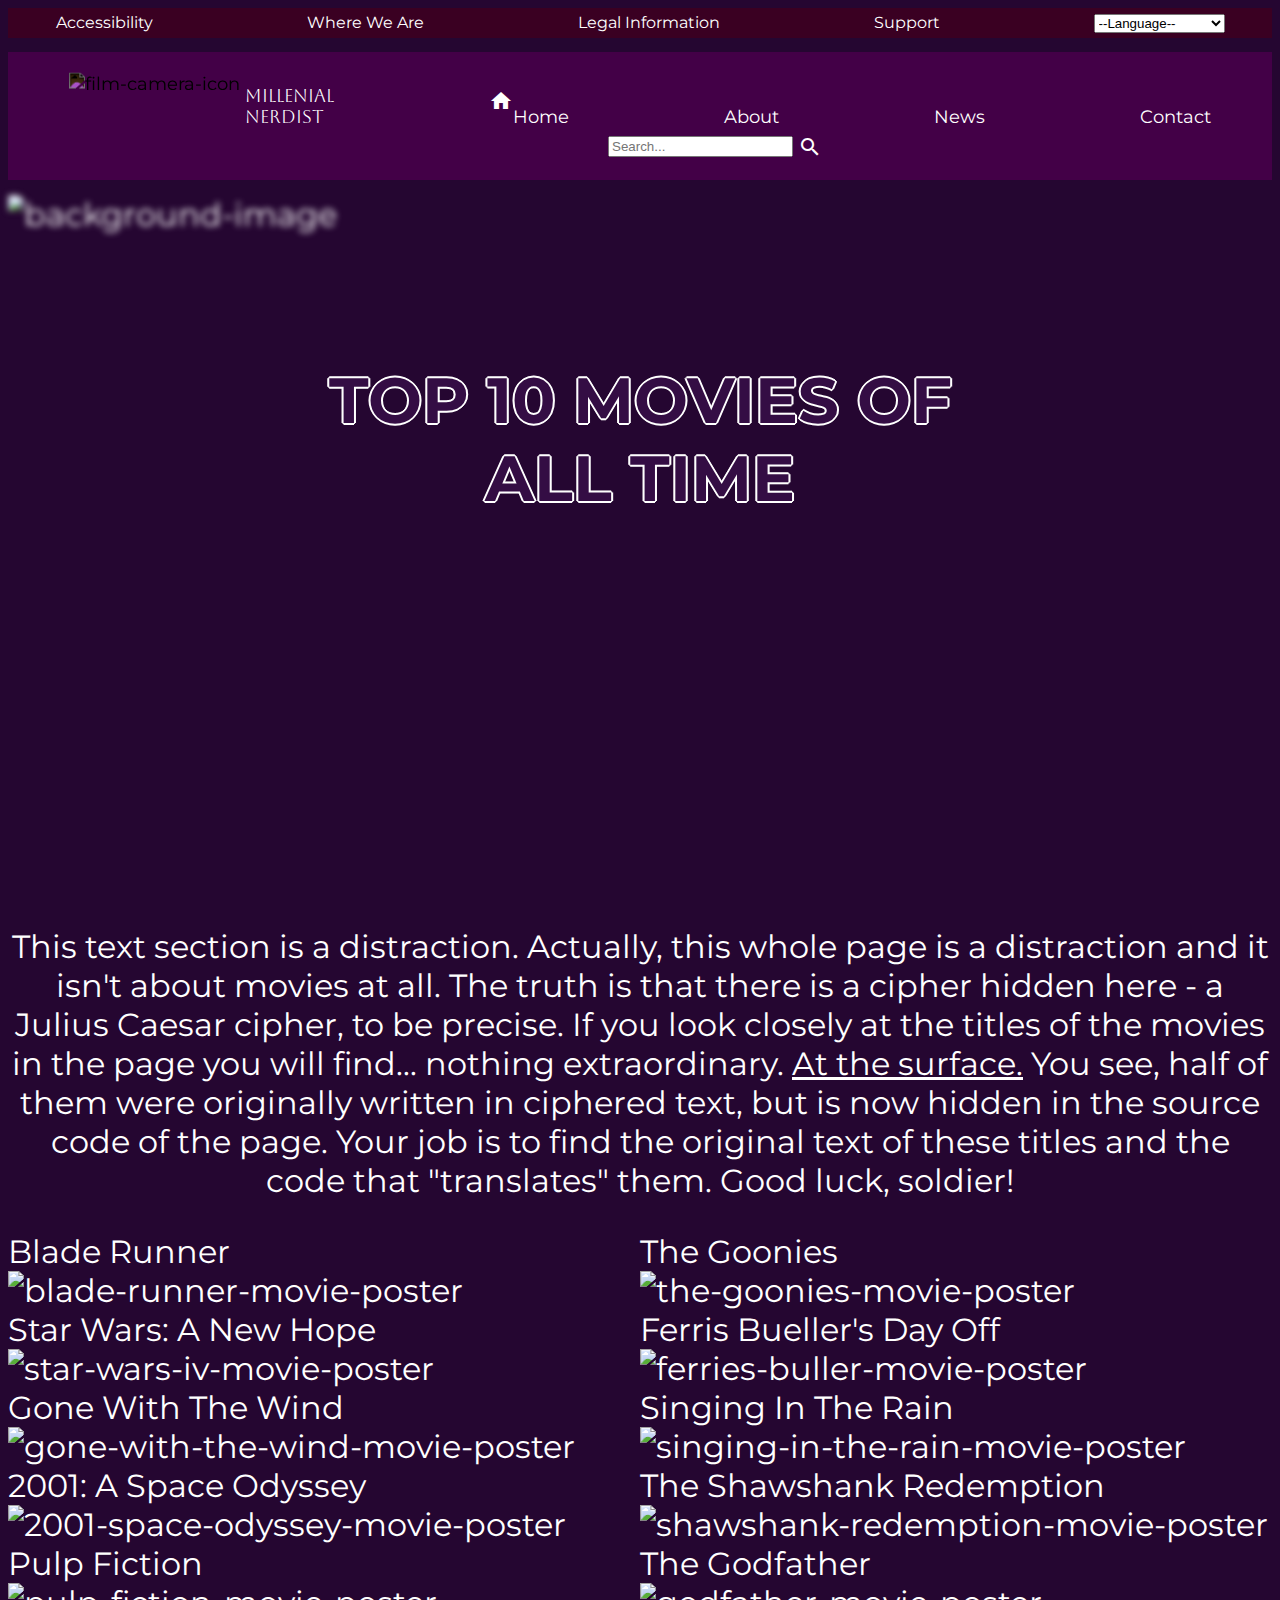
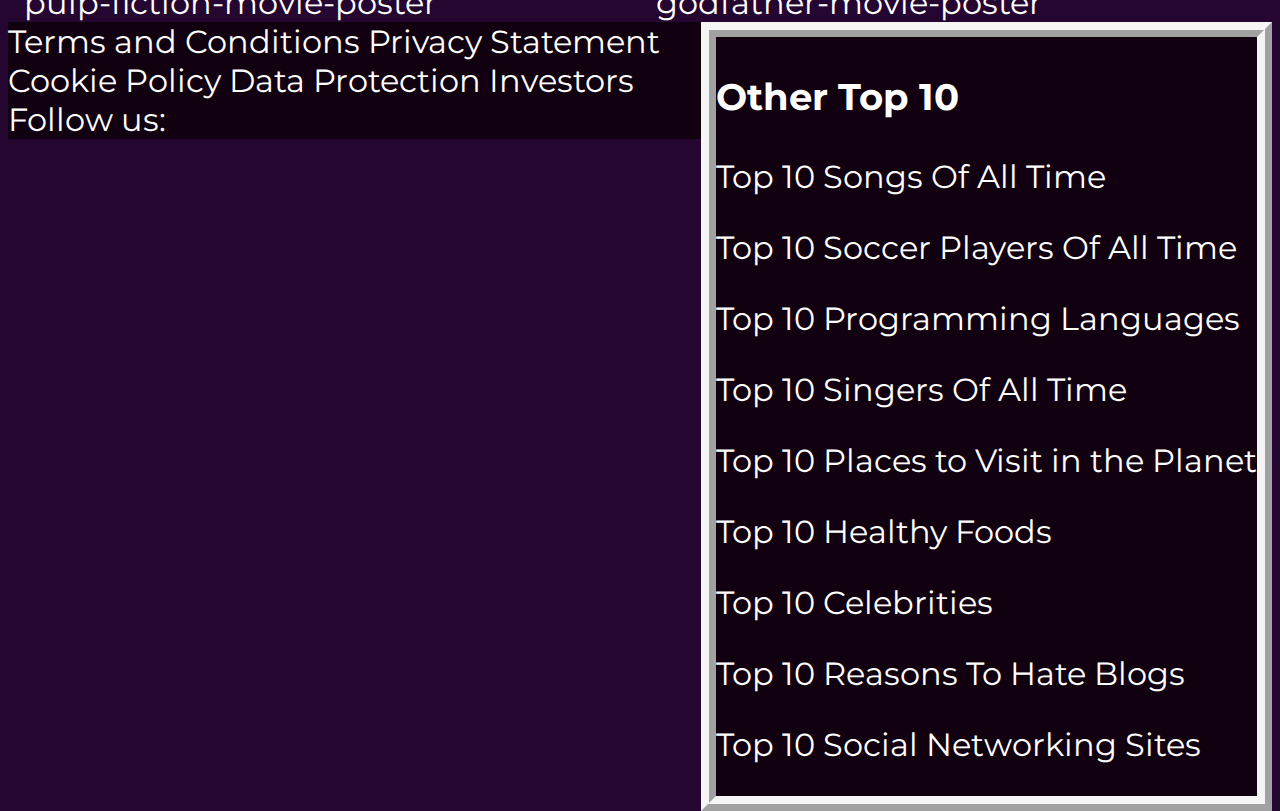
==== millenial-nerdist-caesar-cipher.html @ 5c1d7431 "first commit" ====
<!DOCTYPE html>
<html lang="pt-br">
  <head>
    <meta charset="UTF-8">
    <meta http-equiv="X-UA-Compatible" content="IE=edge">
    <meta name="viewport" content="width=device-width, initial-scale=1.0">
    <meta name="robots" content="index, follow">
    <meta name="revised" content="F_r_i_d_a_y, September __th, 2022, __:__pm">
    <meta name="author" content="Matheus Caetano Rocha, https://github.com/matheusrocha-mus">
    <link rel="stylesheet" href="https://fonts.googleapis.com/css?family=Montserrat">
    <link rel="stylesheet" href="https://fonts.googleapis.com/css?family=Aboreto">
    <link rel="icon" type="image/png" href="https://www.svgrepo.com/show/55992/vintage-film-camera.svg">
    <link rel="stylesheet" href="https://fonts.googleapis.com/icon?family=Material+Icons">
    <title>Millenial Nerdist - Top 10 Movies Of All Time</title>

    <style>
      body {
        background-color: rgb(37, 6, 49);
        color: white;
        font-family: Montserrat, sans-serif;
        font-size: xx-large;
      }

      .movie-poster {
        flex: 50%;
      }

      .row {
        display: flex;
      }

      a {
        text-decoration:none;
        color: white;
      }

      a:hover {
        color:antiquewhite;
      }

      .margin-nav-header {
        margin-left: 150px;
      }

      nav {
        background-color: rgb(58, 0, 34);
        font-size: medium;
        text-align: center;
        padding: 5px;
      }

      header {
        background-color: rgb(67, 0, 71);
        padding: 15px 5px 5px 5px;
        margin-top: 14px;
        font-size: large;
        text-align: center;
      }

      #background-image-and-title {
        position: relative;
        filter: blur(3px);
        -webkit-filter: blur(3px);
        height: 700px;
        overflow: hidden;
      }

      #background-text {
        position: absolute;
        top: 44%;
        left: 50%;
        transform: translate(-50%, -50%);
        text-align: center;
        color: rgb(52, 13, 68);
        text-shadow: 2px 0 #fff, -2px 0 #fff, 0 2px #fff, 0 -2px #fff, 1px 1px #fff, -1px -1px #fff, 1px -1px #fff, -1px 1px #fff;
      }

      aside {
        background-color: rgb(17, 0, 15);
/*        width: 30%;
        padding-left: 15px;
        margin-left: 15px;*/
        float: right;
        border: 15px ridge whitesmoke;
      }
      
      footer {
        background-color: rgb(17, 0, 15);
      }
    </style>
  </head>


  <body>
    <nav>
      <a href="https://www.pngall.com/wp-content/uploads/2/Shrek-PNG.png" target="_blank">Accessibility</a>
      <a class="margin-nav-header" href="https://www.pngall.com/wp-content/uploads/2/Shrek-PNG.png" target="_blank">Where We Are</a>
      <a class="margin-nav-header" href="https://www.pngall.com/wp-content/uploads/2/Shrek-PNG.png" target="_blank">Legal Information</a>
      <a class="margin-nav-header" href="https://www.pngall.com/wp-content/uploads/2/Shrek-PNG.png" target="_blank">Support</a>
      <select class="margin-nav-header">
        <option disabled selected>--Language--</option>
        <option>English</option>
        <option>American english</option>
        <option>California english</option>
        <option>Also english</option>
        <option>Uhm... english?</option>
        <option>English, hell yeah!</option>
      </select>
<!--      <a href="https://www.pngall.com/wp-content/uploads/2/Shrek-PNG.png" target="_blank"><i class="material-icons" style="text-align: right;">settings</i></a>-->
    </nav>
    

    <header id="header">
      <div style="display:inline-block; vertical-align:top;">
        <a href="#header">
          <img src="https://www.svgrepo.com/show/55992/vintage-film-camera.svg" width="100" height="50" alt="film-camera-icon" style="filter: invert(100%); transform: translateY(25%);">
        </a>
      </div>
      <div style="display:inline-block;"><p style="font-family: Aboreto, sans-serif; text-align: left">Millenial<br>Nerdist</p></div>
      <a class="margin-nav-header" id="home" href="#home"><i class="material-icons" style="transform: translateY(-40%);">home</i>Home</a>
      <a class="margin-nav-header" href="https://www.pngall.com/wp-content/uploads/2/Shrek-PNG.png" target="_blank">About</a>
      <a class="margin-nav-header" href="https://www.pngall.com/wp-content/uploads/2/Shrek-PNG.png" target="_blank">News</a>
      <a class="margin-nav-header" href="https://www.pngall.com/wp-content/uploads/2/Shrek-PNG.png" target="_blank">Contact</a>
      <input class="margin-nav-header" type="text" placeholder="Search..." style="transform: translateY(-85%);">
      <a href="https://www.pngall.com/wp-content/uploads/2/Shrek-PNG.png" target="_blank"><i class="material-icons" style="transform: translateY(-40%);">search</i></a>
    </header>


    <section style="margin-top: 15px;">
      <div id="background-image-and-title">
        <img src="https://www.redbrick.me/wp-content/uploads/2020/07/jon-tyson-A-obUh61bKw-unsplash.jpg") alt="background-image" style="width:100%; margin-top:-400px">
      </div>
      <h1 id="background-text">TOP 10 MOVIES OF ALL TIME</h1>
    </section>


    <section>
      <p style="text-align:center">
        <emphasis>This text section is a distraction. Actually, this whole page is a distraction and it isn't about movies at all. The truth is that there is a cipher hidden here - a Julius Caesar cipher,
                  to be precise. If you look closely at the titles of the movies in the page you will find... nothing extraordinary. <u>At the surface.</u> You see, half of them were originally written in
                  ciphered text, but is now hidden in the source code of the page. Your job is to find the original text of these titles and the code that "translates" them. Good luck, soldier!</emphasis>
      </p>
    </section>


    <article>
      <div class="row">
        <div class="movie-poster">
          <div class="notEncrypted">Blade Runner</div>
          <a href="https://www.imdb.com/title/tt0083658/?ref_=nv_sr_srsg_3" target="_blank">
            <img src="https://img.elo7.com.br/product/original/4255AF6/poster-filme-blade-runner-1982-lo03-tamanho-60x40-cm-decoracao-nerd.jpg" width="330" height="500" alt="blade-runner-movie-poster">
          </a>
        </div>

        <div class="movie-poster">
          <div class="encrypted">Wkh Jrrqlhv</div>
          <a href="https://www.imdb.com/title/tt0089218/?ref_=nv_sr_srsg_0" target="_blank">
            <img src="https://img.elo7.com.br/product/original/2B05708/big-poster-filme-the-goonies-l02-tamanho-90x60-cm-cartaz.jpg" width="330" height="500" alt="the-goonies-movie-poster">
          </a>
        </div>
      </div>

      <div class="row">
        <div class="movie-poster">
          <div class="notEncrypted">Star Wars: A New Hope</div>
          <a href="https://www.imdb.com/title/tt0076759/?ref_=nv_sr_srsg_1" target="_blank">
            <img src="https://starwarsblog.starwars.com/wp-content/uploads/2017/05/1-star-wars-poster.jpg" width="330" height="500" alt="star-wars-iv-movie-poster">
          </a>
        </div>

        <div class="movie-poster">
          <div class="encrypted">Ihuulv Exhoohu'v Gdb Rii</div>
          <a href="https://www.imdb.com/title/tt0091042/?ref_=nv_sr_srsg_0" target="_blank">
            <img src="https://m.media-amazon.com/images/I/71r+93fyuZL._AC_SY679_.jpg" width="330" height="500" alt="ferries-buller-movie-poster">
          </a>
        </div>
      </div>

      <div class="row">
        <div class="movie-poster">
          <div class="notEncrypted">Gone With The Wind</div>
          <a href="https://www.imdb.com/title/tt0031381/?ref_=nv_sr_srsg_0" target="_blank">
            <img src="https://m.media-amazon.com/images/M/MV5BYjUyZWZkM2UtMzYxYy00ZmQ3LWFmZTQtOGE2YjBkNjA3YWZlXkEyXkFqcGdeQXVyNzkwMjQ5NzM@._V1_.jpg" width="330" height="500" alt="gone-with-the-wind-movie-poster">
          </a>
        </div>

        <div class="movie-poster">
          <div class="encrypted">Vlqjlqj Lq Wkh Udlq</div>
          <a href="https://www.imdb.com/title/tt0045152/?ref_=nv_sr_srsg_2" target="_blank">
            <img src="https://upload.wikimedia.org/wikipedia/commons/5/5d/Singin%27_in_the_Rain_%281952_poster%29.jpg" width="330" height="500" alt="singing-in-the-rain-movie-poster">
          </a>
        </div>
      </div>

      <div class="row">
        <div class="movie-poster">
          <div class="notEncrypted">2001: A Space Odyssey</div>
          <a href="https://www.imdb.com/title/tt0062622/?ref_=nv_sr_srsg_0" target="_blank">
            <img src="https://m.media-amazon.com/images/M/MV5BMmNlYzRiNDctZWNhMi00MzI4LThkZTctMTUzMmZkMmFmNThmXkEyXkFqcGdeQXVyNzkwMjQ5NzM@._V1_.jpg" width="330" height="500" alt="2001-space-odyssey-movie-poster">
          </a>
        </div>

        <div class="movie-poster">
          <div class="encrypted">Wkh Vkdzvkdqn Uhghpswlrq</div>
          <a href="https://www.imdb.com/title/tt0111161/?ref_=nv_sr_srsg_0" target="_blank">
            <img src="https://m.media-amazon.com/images/M/MV5BMDFkYTc0MGEtZmNhMC00ZDIzLWFmNTEtODM1ZmRlYWMwMWFmXkEyXkFqcGdeQXVyMTMxODk2OTU@._V1_FMjpg_UX1000_.jpg" width="330" height="500" alt="shawshank-redemption-movie-poster">
          </a>
        </div>
      </div>

      <div class="row">
        <div class="movie-poster">
          <div class="notEncrypted">Pulp Fiction</div>
          <a href="https://www.imdb.com/title/tt0110912/?ref_=nv_sr_srsg_0" target="_blank">
            <img src="https://cdn.europosters.eu/image/750/posters/pulp-fiction-cover-i1288.jpg" width="330" height="500" alt="pulp-fiction-movie-poster">
          </a>
        </div>

        <div class="movie-poster">
          <div class="encrypted">Wkh Jrgidwkhu</div>
          <a href="https://www.imdb.com/title/tt0068646/?ref_=nv_sr_srsg_0" target="_blank">
            <img src="https://m.media-amazon.com/images/M/MV5BM2MyNjYxNmUtYTAwNi00MTYxLWJmNWYtYzZlODY3ZTk3OTFlXkEyXkFqcGdeQXVyNzkwMjQ5NzM@._V1_FMjpg_UX1000_.jpg" width="330" height="500" alt="godfather-movie-poster">
          </a>
        </div>
      </div>
    </article>


    <aside>
      <h3 style="background-color: rgb(17, 0, 15);">Other Top 10</h3>
      <p><a href="https://www.pngall.com/wp-content/uploads/2/Shrek-PNG.png" target="_blank">Top 10 Songs Of All Time</a></p>
      <p><a href="https://www.pngall.com/wp-content/uploads/2/Shrek-PNG.png" target="_blank">Top 10 Soccer Players Of All Time</a></p>
      <p><a href="https://www.pngall.com/wp-content/uploads/2/Shrek-PNG.png" target="_blank">Top 10 Programming Languages</a></p>
      <p><a href="https://www.pngall.com/wp-content/uploads/2/Shrek-PNG.png" target="_blank">Top 10 Singers Of All Time</a></p>
      <p><a href="https://www.pngall.com/wp-content/uploads/2/Shrek-PNG.png" target="_blank">Top 10 Places to Visit in the Planet</a></p>
      <p><a href="https://www.pngall.com/wp-content/uploads/2/Shrek-PNG.png" target="_blank">Top 10 Healthy Foods</a></p>
      <p><a href="https://www.pngall.com/wp-content/uploads/2/Shrek-PNG.png" target="_blank">Top 10 Celebrities</a></p>
      <p><a href="https://www.pngall.com/wp-content/uploads/2/Shrek-PNG.png" target="_blank">Top 10 Reasons To Hate Blogs</a></p>
      <p><a href="https://www.pngall.com/wp-content/uploads/2/Shrek-PNG.png" target="_blank">Top 10 Social Networking Sites</a></p>
    </aside>


    <footer>
      Terms and Conditions
      Privacy Statement
      Cookie Policy
      Data Protection
      Investors

      Follow us:
    </footer>


  </body>
  <script>
    var caesarShift = function (str, amount) {
      if (amount < 0) {
        return caesarShift(str, amount + 26);
      }

      var output = "";

      for (var i = 0; i < str.length; i++) {
        var c = str[i];

        if (c.match(/[a-z]/i)) {
          var code = str.charCodeAt(i);

          if (code >= 65 && code <= 90) {
            c = String.fromCharCode(((code - 65 + amount) % 26) + 65);
          }

          else if (code >= 97 && code <= 122) {
            c = String.fromCharCode(((code - 97 + amount) % 26) + 97);
          }
        }

        output += c;
      }

      return output;
    };

    var encryptedClass = document.getElementsByClassName("encrypted");
    for (var i = 0; i < encryptedClass.length; i++) {
      encryptedClass[i].innerHTML = caesarShift (encryptedClass[i].innerText, -3);
    }
  </script>
</html>
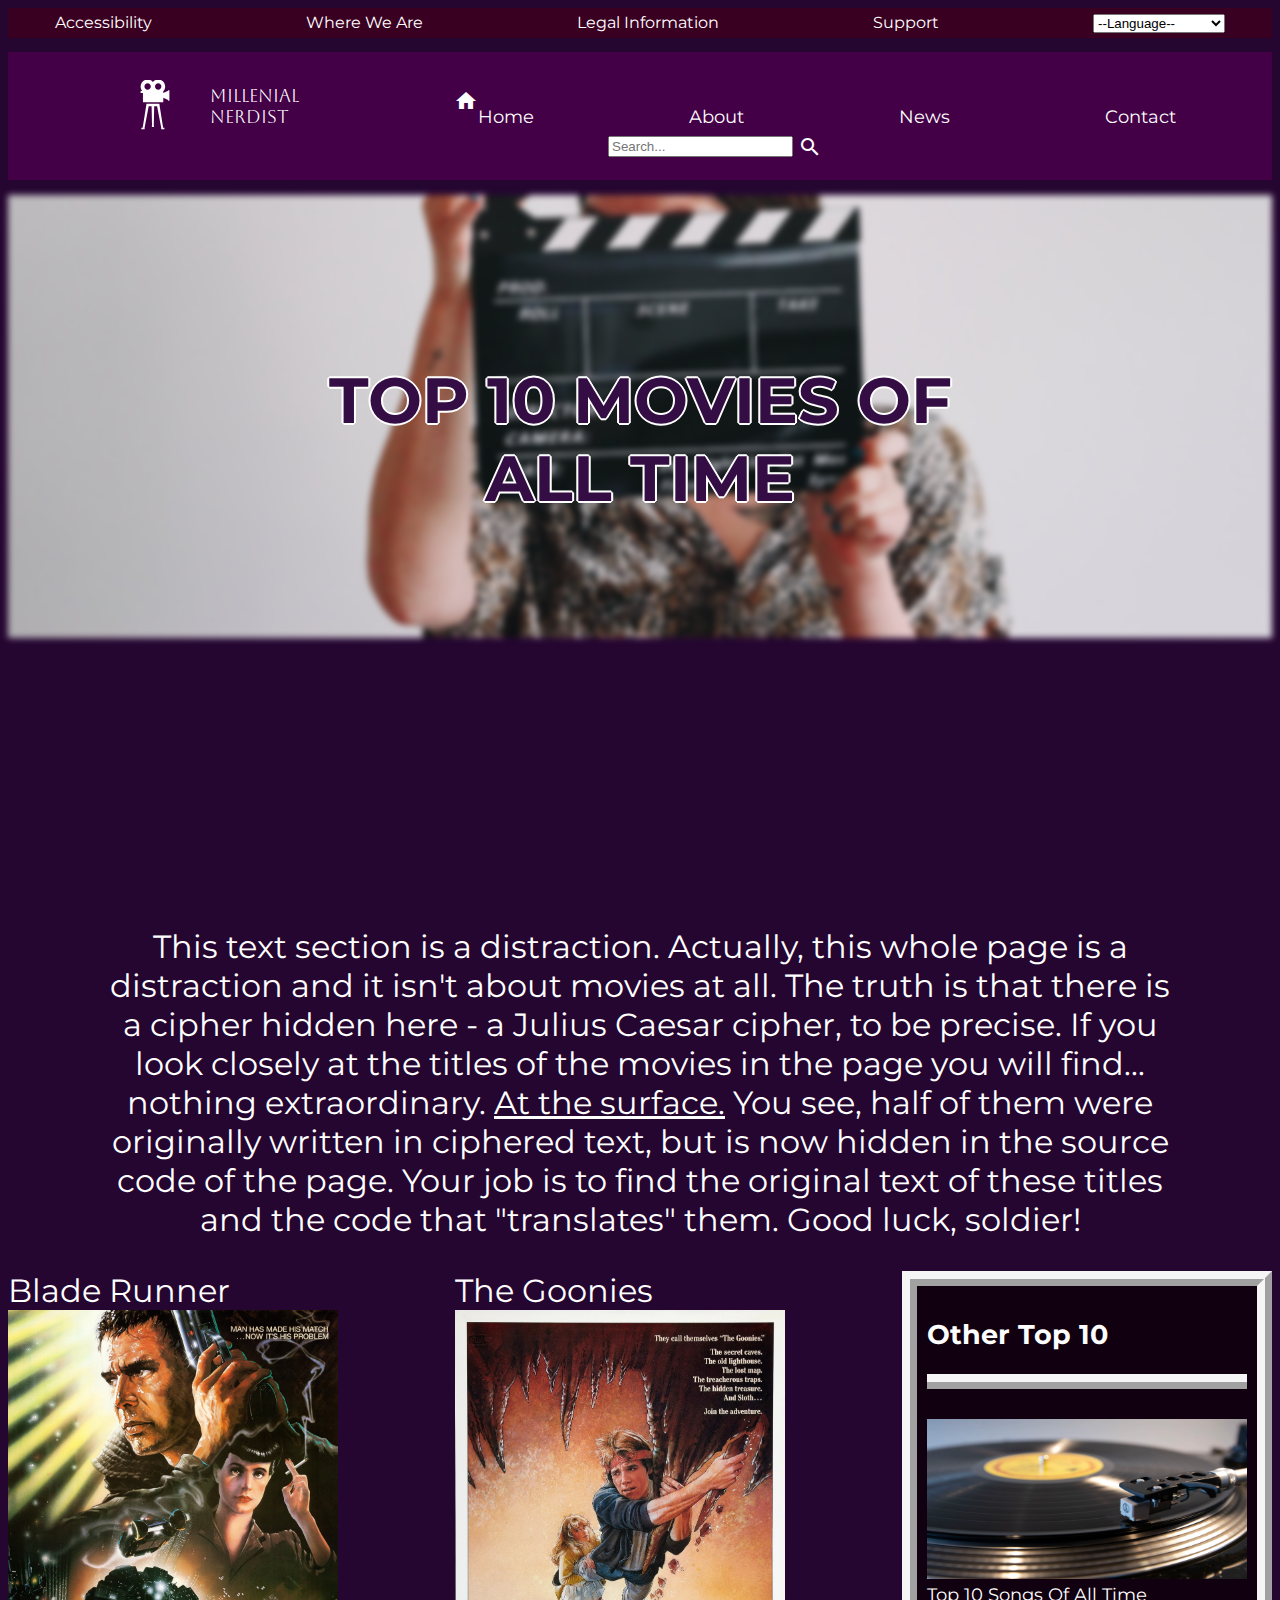
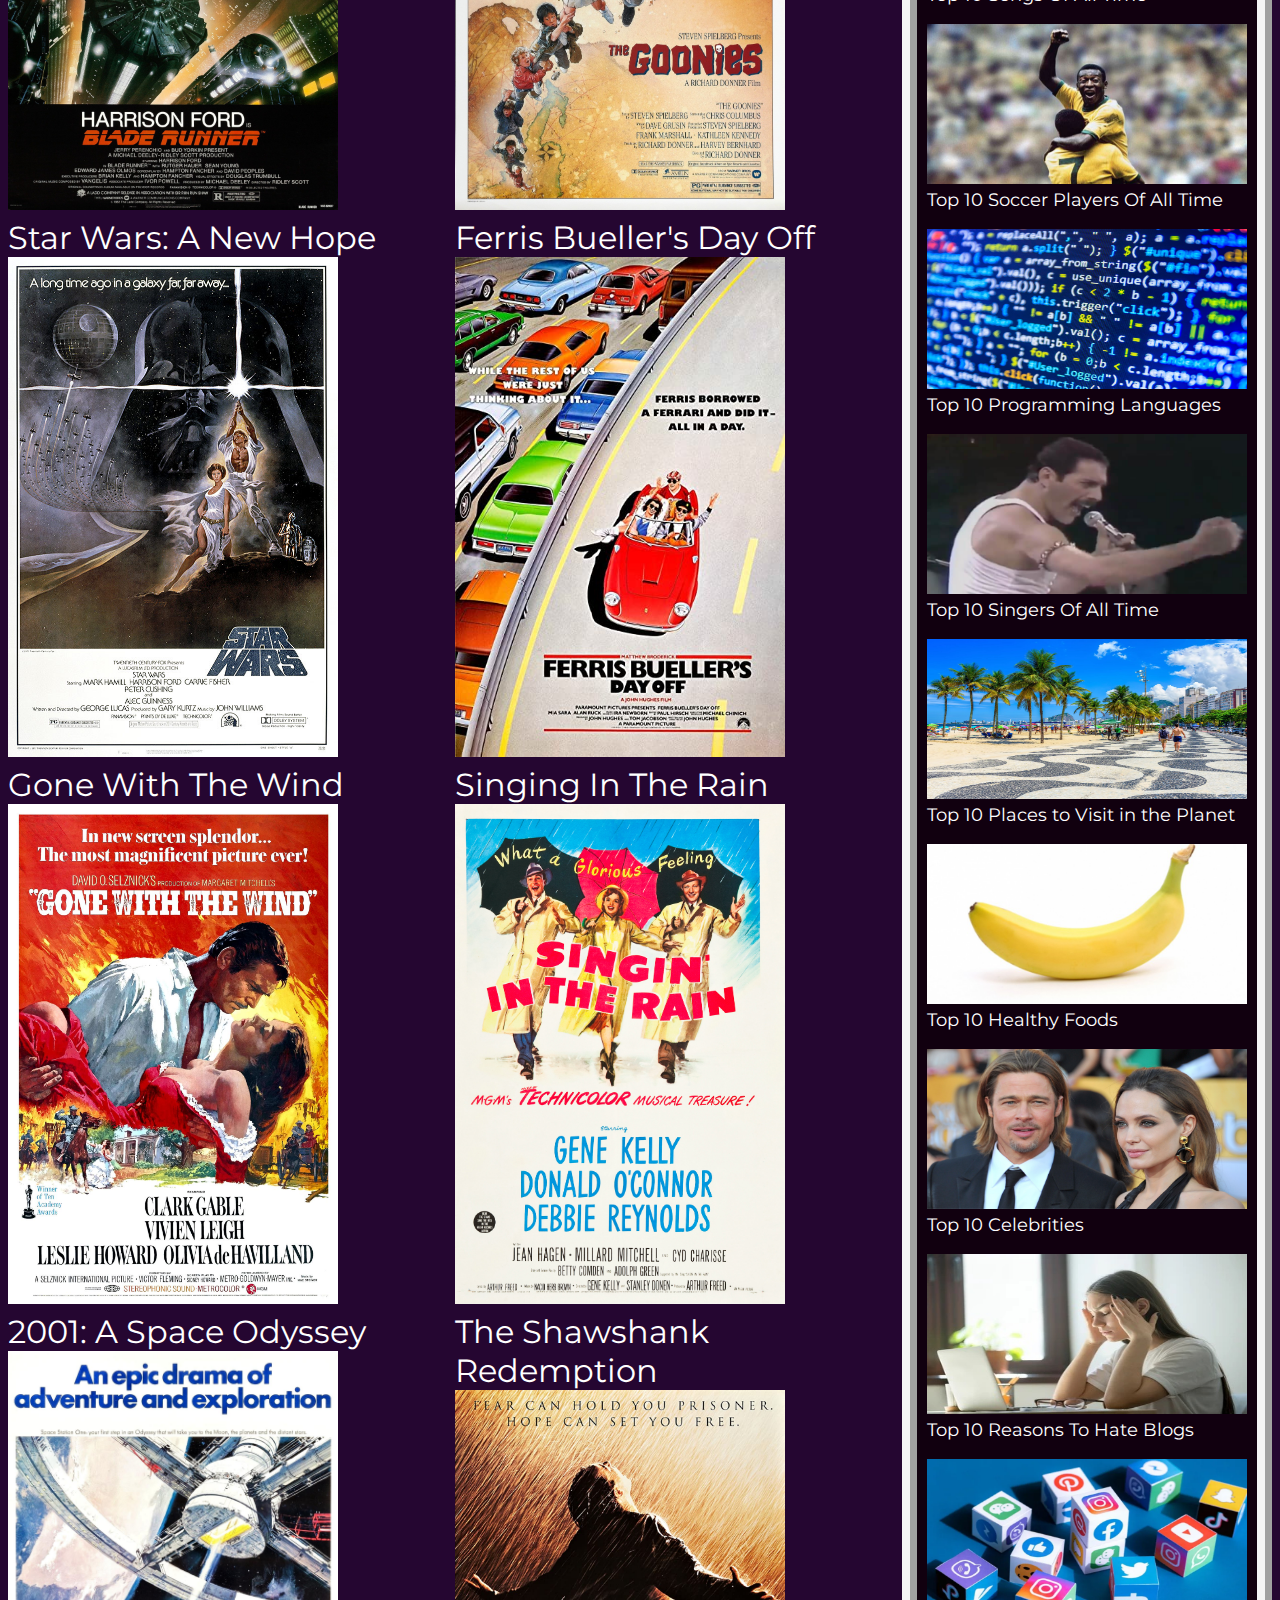
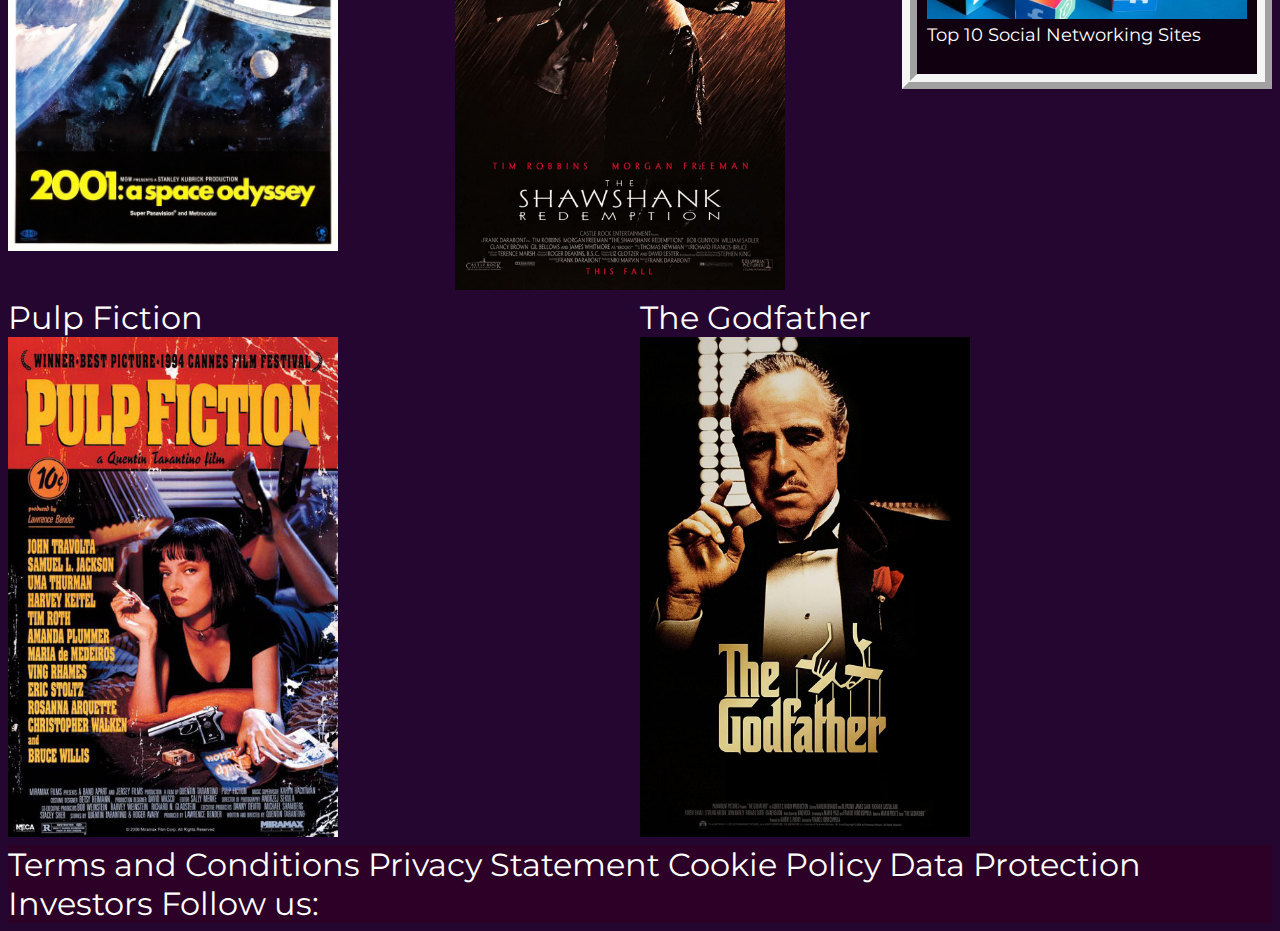
==== commit 9cc3ce6c: "Updated millenial-nerdist-caesar-cipher.html" ====
--- a/millenial-nerdist-caesar-cipher.html
+++ b/millenial-nerdist-caesar-cipher.html
@@ -9,7 +9,7 @@
     <meta name="author" content="Matheus Caetano Rocha, https://github.com/matheusrocha-mus">
     <link rel="stylesheet" href="https://fonts.googleapis.com/css?family=Montserrat">
     <link rel="stylesheet" href="https://fonts.googleapis.com/css?family=Aboreto">
-    <link rel="icon" type="image/png" href="https://www.svgrepo.com/show/55992/vintage-film-camera.svg">
+    <link rel="icon" type="image/png" href="camera-icon.svg">
     <link rel="stylesheet" href="https://fonts.googleapis.com/icon?family=Material+Icons">
     <title>Millenial Nerdist - Top 10 Movies Of All Time</title>
 
@@ -77,15 +77,14 @@
 
       aside {
         background-color: rgb(17, 0, 15);
-/*        width: 30%;
-        padding-left: 15px;
-        margin-left: 15px;*/
         float: right;
         border: 15px ridge whitesmoke;
+        padding: 10px;
+        font-size: large;
       }
       
       footer {
-        background-color: rgb(17, 0, 15);
+        background-color: rgb(44, 0, 39);
       }
     </style>
   </head>
@@ -93,69 +92,100 @@
 
   <body>
     <nav>
-      <a href="https://www.pngall.com/wp-content/uploads/2/Shrek-PNG.png" target="_blank">Accessibility</a>
-      <a class="margin-nav-header" href="https://www.pngall.com/wp-content/uploads/2/Shrek-PNG.png" target="_blank">Where We Are</a>
-      <a class="margin-nav-header" href="https://www.pngall.com/wp-content/uploads/2/Shrek-PNG.png" target="_blank">Legal Information</a>
-      <a class="margin-nav-header" href="https://www.pngall.com/wp-content/uploads/2/Shrek-PNG.png" target="_blank">Support</a>
+      <a href="shrek.png" target="_blank">Accessibility</a>
+      <a class="margin-nav-header" href="shrek.png" target="_blank">Where We Are</a>
+      <a class="margin-nav-header" href="shrek.png" target="_blank">Legal Information</a>
+      <a class="margin-nav-header" href="shrek.png" target="_blank">Support</a>
       <select class="margin-nav-header">
         <option disabled selected>--Language--</option>
         <option>English</option>
         <option>American english</option>
-        <option>California english</option>
+        <option>Californian english</option>
         <option>Also english</option>
         <option>Uhm... english?</option>
         <option>English, hell yeah!</option>
       </select>
-<!--      <a href="https://www.pngall.com/wp-content/uploads/2/Shrek-PNG.png" target="_blank"><i class="material-icons" style="text-align: right;">settings</i></a>-->
+<!--      <a href="shrek.png" target="_blank"><i class="material-icons" style="text-align: right;">settings</i></a>-->
     </nav>
     
 
     <header id="header">
       <div style="display:inline-block; vertical-align:top;">
         <a href="#header">
-          <img src="https://www.svgrepo.com/show/55992/vintage-film-camera.svg" width="100" height="50" alt="film-camera-icon" style="filter: invert(100%); transform: translateY(25%);">
+          <img src="camera-icon.svg" width="100" height="50" alt="film-camera-icon" style="filter: invert(100%); transform: translateY(25%);">
         </a>
       </div>
       <div style="display:inline-block;"><p style="font-family: Aboreto, sans-serif; text-align: left">Millenial<br>Nerdist</p></div>
       <a class="margin-nav-header" id="home" href="#home"><i class="material-icons" style="transform: translateY(-40%);">home</i>Home</a>
-      <a class="margin-nav-header" href="https://www.pngall.com/wp-content/uploads/2/Shrek-PNG.png" target="_blank">About</a>
-      <a class="margin-nav-header" href="https://www.pngall.com/wp-content/uploads/2/Shrek-PNG.png" target="_blank">News</a>
-      <a class="margin-nav-header" href="https://www.pngall.com/wp-content/uploads/2/Shrek-PNG.png" target="_blank">Contact</a>
+      <a class="margin-nav-header" href="shrek.png" target="_blank">About</a>
+      <a class="margin-nav-header" href="shrek.png" target="_blank">News</a>
+      <a class="margin-nav-header" href="shrek.png" target="_blank">Contact</a>
       <input class="margin-nav-header" type="text" placeholder="Search..." style="transform: translateY(-85%);">
-      <a href="https://www.pngall.com/wp-content/uploads/2/Shrek-PNG.png" target="_blank"><i class="material-icons" style="transform: translateY(-40%);">search</i></a>
+      <a href="shrek.png" target="_blank"><i class="material-icons" style="transform: translateY(-40%);">search</i></a>
     </header>
 
 
     <section style="margin-top: 15px;">
       <div id="background-image-and-title">
-        <img src="https://www.redbrick.me/wp-content/uploads/2020/07/jon-tyson-A-obUh61bKw-unsplash.jpg") alt="background-image" style="width:100%; margin-top:-400px">
+        <img src="main-title-background-image.jpg" alt="background-image" style="width:100%; margin-top:-400px">
       </div>
       <h1 id="background-text">TOP 10 MOVIES OF ALL TIME</h1>
     </section>
 
 
     <section>
-      <p style="text-align:center">
+      <p style="text-align:center;padding:0px 100px 0px 100px">
         <emphasis>This text section is a distraction. Actually, this whole page is a distraction and it isn't about movies at all. The truth is that there is a cipher hidden here - a Julius Caesar cipher,
                   to be precise. If you look closely at the titles of the movies in the page you will find... nothing extraordinary. <u>At the surface.</u> You see, half of them were originally written in
                   ciphered text, but is now hidden in the source code of the page. Your job is to find the original text of these titles and the code that "translates" them. Good luck, soldier!</emphasis>
       </p>
     </section>
 
+    <aside>
+      <h2 style="background-color: rgb(17, 0, 15);">Other Top 10</h2>
+      <p style="border-top: 15px ridge whitesmoke;">
+        <a href="shrek.png" target="_blank">
+          <img src="vinyl.jpeg" width="320" height="160" alt="vinyl" style="padding-top: 30px;"><br>
+          Top 10 Songs Of All Time</a></p>
+      <p><a href="shrek.png" target="_blank">
+        <img src="soccer.jpg" width="320" height="160" alt="soccer"><br>
+        Top 10 Soccer Players Of All Time</a></p>
+      <p><a href="shrek.png" target="_blank">
+        <img src="programming-languages.jpg" width="320" height="160" alt="programming-languages"><br>
+        Top 10 Programming Languages</a></p>
+      <p><a href="shrek.png" target="_blank">
+        <img src="freddie-mercury.jpg" width="320" height="160" alt="freddie-mercury"><br>
+        Top 10 Singers Of All Time</a></p>
+      <p><a href="shrek.png" target="_blank">
+        <img src="copacabana.jpg" width="320" height="160" alt="copacabana"><br>
+        Top 10 Places to Visit in the Planet</a></p>
+      <p><a href="shrek.png" target="_blank">
+        <img src="banana.jpg" width="320" height="160" alt="banana"><br>
+        Top 10 Healthy Foods</a></p>
+      <p><a href="shrek.png" target="_blank">
+        <img src="celebrities.png" width="320" height="160" alt="celebrities"><br>
+        Top 10 Celebrities</a></p>
+      <p><a href="shrek.png" target="_blank">
+        <img src="blogs.jpeg" width="320" height="160" alt="blogs"><br>
+        Top 10 Reasons To Hate Blogs</a></p>
+      <p><a href="shrek.png" target="_blank">
+        <img src="social-networks.jpeg" width="320" height="160" alt="social-networks"><br>
+        Top 10 Social Networking Sites</a></p>
+    </aside>
 
     <article>
       <div class="row">
         <div class="movie-poster">
           <div class="notEncrypted">Blade Runner</div>
           <a href="https://www.imdb.com/title/tt0083658/?ref_=nv_sr_srsg_3" target="_blank">
-            <img src="https://img.elo7.com.br/product/original/4255AF6/poster-filme-blade-runner-1982-lo03-tamanho-60x40-cm-decoracao-nerd.jpg" width="330" height="500" alt="blade-runner-movie-poster">
+            <img src="blade-runner-poster.jpg" width="330" height="500" alt="blade-runner-movie-poster">
           </a>
         </div>
 
         <div class="movie-poster">
           <div class="encrypted">Wkh Jrrqlhv</div>
           <a href="https://www.imdb.com/title/tt0089218/?ref_=nv_sr_srsg_0" target="_blank">
-            <img src="https://img.elo7.com.br/product/original/2B05708/big-poster-filme-the-goonies-l02-tamanho-90x60-cm-cartaz.jpg" width="330" height="500" alt="the-goonies-movie-poster">
+            <img src="the-goonies-poster.jpg" width="330" height="500" alt="the-goonies-movie-poster">
           </a>
         </div>
       </div>
@@ -164,14 +194,14 @@
         <div class="movie-poster">
           <div class="notEncrypted">Star Wars: A New Hope</div>
           <a href="https://www.imdb.com/title/tt0076759/?ref_=nv_sr_srsg_1" target="_blank">
-            <img src="https://starwarsblog.starwars.com/wp-content/uploads/2017/05/1-star-wars-poster.jpg" width="330" height="500" alt="star-wars-iv-movie-poster">
+            <img src="star-wars-poster.jpg" width="330" height="500" alt="star-wars-movie-poster">
           </a>
         </div>
 
         <div class="movie-poster">
           <div class="encrypted">Ihuulv Exhoohu'v Gdb Rii</div>
           <a href="https://www.imdb.com/title/tt0091042/?ref_=nv_sr_srsg_0" target="_blank">
-            <img src="https://m.media-amazon.com/images/I/71r+93fyuZL._AC_SY679_.jpg" width="330" height="500" alt="ferries-buller-movie-poster">
+            <img src="ferris-bueller-poster.jpg" width="330" height="500" alt="ferries-buller-movie-poster">
           </a>
         </div>
       </div>
@@ -180,14 +210,14 @@
         <div class="movie-poster">
           <div class="notEncrypted">Gone With The Wind</div>
           <a href="https://www.imdb.com/title/tt0031381/?ref_=nv_sr_srsg_0" target="_blank">
-            <img src="https://m.media-amazon.com/images/M/MV5BYjUyZWZkM2UtMzYxYy00ZmQ3LWFmZTQtOGE2YjBkNjA3YWZlXkEyXkFqcGdeQXVyNzkwMjQ5NzM@._V1_.jpg" width="330" height="500" alt="gone-with-the-wind-movie-poster">
+            <img src="gone-with-the-wind-poster.jpg" width="330" height="500" alt="gone-with-the-wind-movie-poster">
           </a>
         </div>
 
         <div class="movie-poster">
           <div class="encrypted">Vlqjlqj Lq Wkh Udlq</div>
           <a href="https://www.imdb.com/title/tt0045152/?ref_=nv_sr_srsg_2" target="_blank">
-            <img src="https://upload.wikimedia.org/wikipedia/commons/5/5d/Singin%27_in_the_Rain_%281952_poster%29.jpg" width="330" height="500" alt="singing-in-the-rain-movie-poster">
+            <img src="singing-in-the-rain-poster.jpg" width="330" height="500" alt="singing-in-the-rain-movie-poster">
           </a>
         </div>
       </div>
@@ -196,14 +226,14 @@
         <div class="movie-poster">
           <div class="notEncrypted">2001: A Space Odyssey</div>
           <a href="https://www.imdb.com/title/tt0062622/?ref_=nv_sr_srsg_0" target="_blank">
-            <img src="https://m.media-amazon.com/images/M/MV5BMmNlYzRiNDctZWNhMi00MzI4LThkZTctMTUzMmZkMmFmNThmXkEyXkFqcGdeQXVyNzkwMjQ5NzM@._V1_.jpg" width="330" height="500" alt="2001-space-odyssey-movie-poster">
+            <img src="2001-space-odyssey-poster.jpg" width="330" height="500" alt="2001-space-odyssey-movie-poster">
           </a>
         </div>
 
         <div class="movie-poster">
           <div class="encrypted">Wkh Vkdzvkdqn Uhghpswlrq</div>
           <a href="https://www.imdb.com/title/tt0111161/?ref_=nv_sr_srsg_0" target="_blank">
-            <img src="https://m.media-amazon.com/images/M/MV5BMDFkYTc0MGEtZmNhMC00ZDIzLWFmNTEtODM1ZmRlYWMwMWFmXkEyXkFqcGdeQXVyMTMxODk2OTU@._V1_FMjpg_UX1000_.jpg" width="330" height="500" alt="shawshank-redemption-movie-poster">
+            <img src="the-shawshank-redemption-poster.jpg" width="330" height="500" alt="the-shawshank-redemption-movie-poster">
           </a>
         </div>
       </div>
@@ -212,32 +242,18 @@
         <div class="movie-poster">
           <div class="notEncrypted">Pulp Fiction</div>
           <a href="https://www.imdb.com/title/tt0110912/?ref_=nv_sr_srsg_0" target="_blank">
-            <img src="https://cdn.europosters.eu/image/750/posters/pulp-fiction-cover-i1288.jpg" width="330" height="500" alt="pulp-fiction-movie-poster">
+            <img src="pulp-fiction-poster.jpg" width="330" height="500" alt="pulp-fiction-movie-poster">
           </a>
         </div>
 
         <div class="movie-poster">
           <div class="encrypted">Wkh Jrgidwkhu</div>
           <a href="https://www.imdb.com/title/tt0068646/?ref_=nv_sr_srsg_0" target="_blank">
-            <img src="https://m.media-amazon.com/images/M/MV5BM2MyNjYxNmUtYTAwNi00MTYxLWJmNWYtYzZlODY3ZTk3OTFlXkEyXkFqcGdeQXVyNzkwMjQ5NzM@._V1_FMjpg_UX1000_.jpg" width="330" height="500" alt="godfather-movie-poster">
+            <img src="the-godfather-poster.jpg" width="330" height="500" alt="the-godfather-movie-poster">
           </a>
         </div>
       </div>
     </article>
-
-
-    <aside>
-      <h3 style="background-color: rgb(17, 0, 15);">Other Top 10</h3>
-      <p><a href="https://www.pngall.com/wp-content/uploads/2/Shrek-PNG.png" target="_blank">Top 10 Songs Of All Time</a></p>
-      <p><a href="https://www.pngall.com/wp-content/uploads/2/Shrek-PNG.png" target="_blank">Top 10 Soccer Players Of All Time</a></p>
-      <p><a href="https://www.pngall.com/wp-content/uploads/2/Shrek-PNG.png" target="_blank">Top 10 Programming Languages</a></p>
-      <p><a href="https://www.pngall.com/wp-content/uploads/2/Shrek-PNG.png" target="_blank">Top 10 Singers Of All Time</a></p>
-      <p><a href="https://www.pngall.com/wp-content/uploads/2/Shrek-PNG.png" target="_blank">Top 10 Places to Visit in the Planet</a></p>
-      <p><a href="https://www.pngall.com/wp-content/uploads/2/Shrek-PNG.png" target="_blank">Top 10 Healthy Foods</a></p>
-      <p><a href="https://www.pngall.com/wp-content/uploads/2/Shrek-PNG.png" target="_blank">Top 10 Celebrities</a></p>
-      <p><a href="https://www.pngall.com/wp-content/uploads/2/Shrek-PNG.png" target="_blank">Top 10 Reasons To Hate Blogs</a></p>
-      <p><a href="https://www.pngall.com/wp-content/uploads/2/Shrek-PNG.png" target="_blank">Top 10 Social Networking Sites</a></p>
-    </aside>
 
 
     <footer>
@@ -253,9 +269,9 @@
 
   </body>
   <script>
-    var caesarShift = function (str, amount) {
+    var caesar_shift = function (str, amount) {
       if (amount < 0) {
-        return caesarShift(str, amount + 26);
+        return caesar_shift(str, amount + 26);
       }
 
       var output = "";
@@ -283,7 +299,7 @@
 
     var encryptedClass = document.getElementsByClassName("encrypted");
     for (var i = 0; i < encryptedClass.length; i++) {
-      encryptedClass[i].innerHTML = caesarShift (encryptedClass[i].innerText, -3);
+      encryptedClass[i].innerHTML = caesar_shift (encryptedClass[i].innerText, -3);
     }
   </script>
 </html>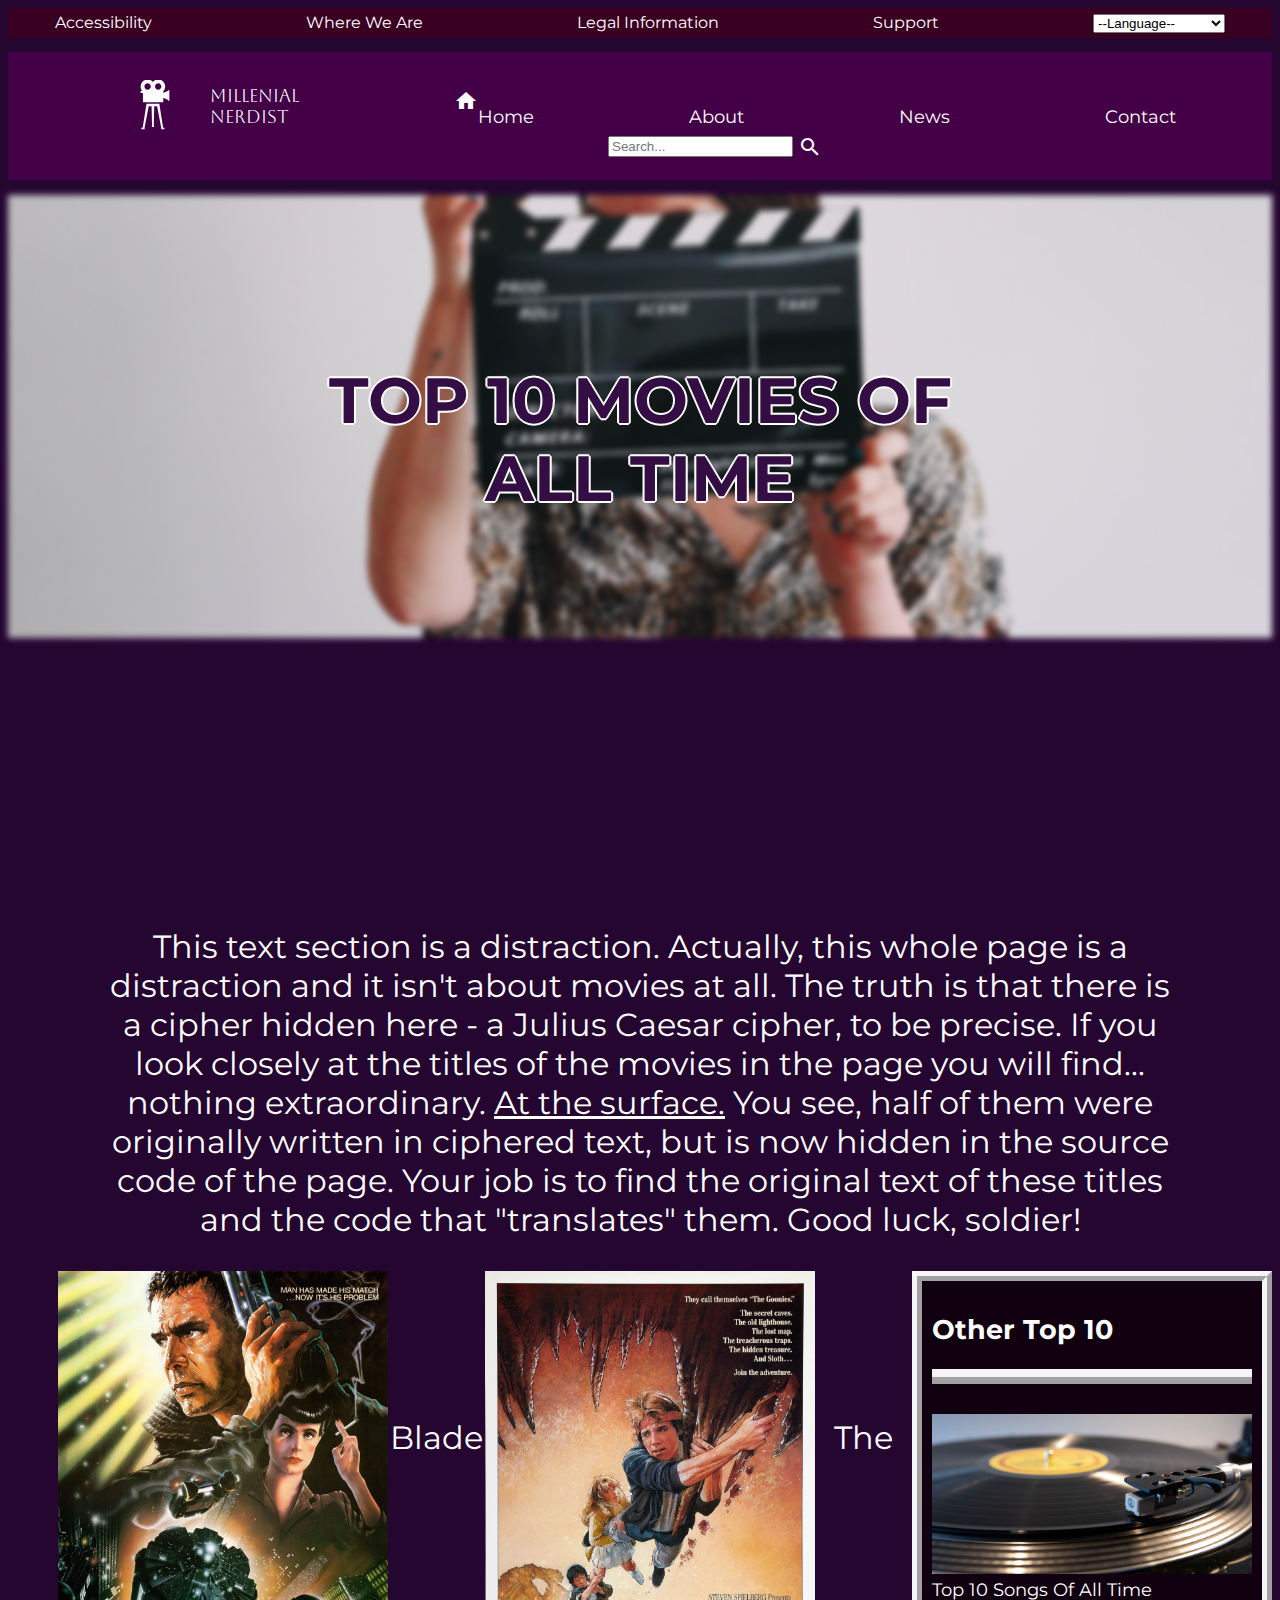
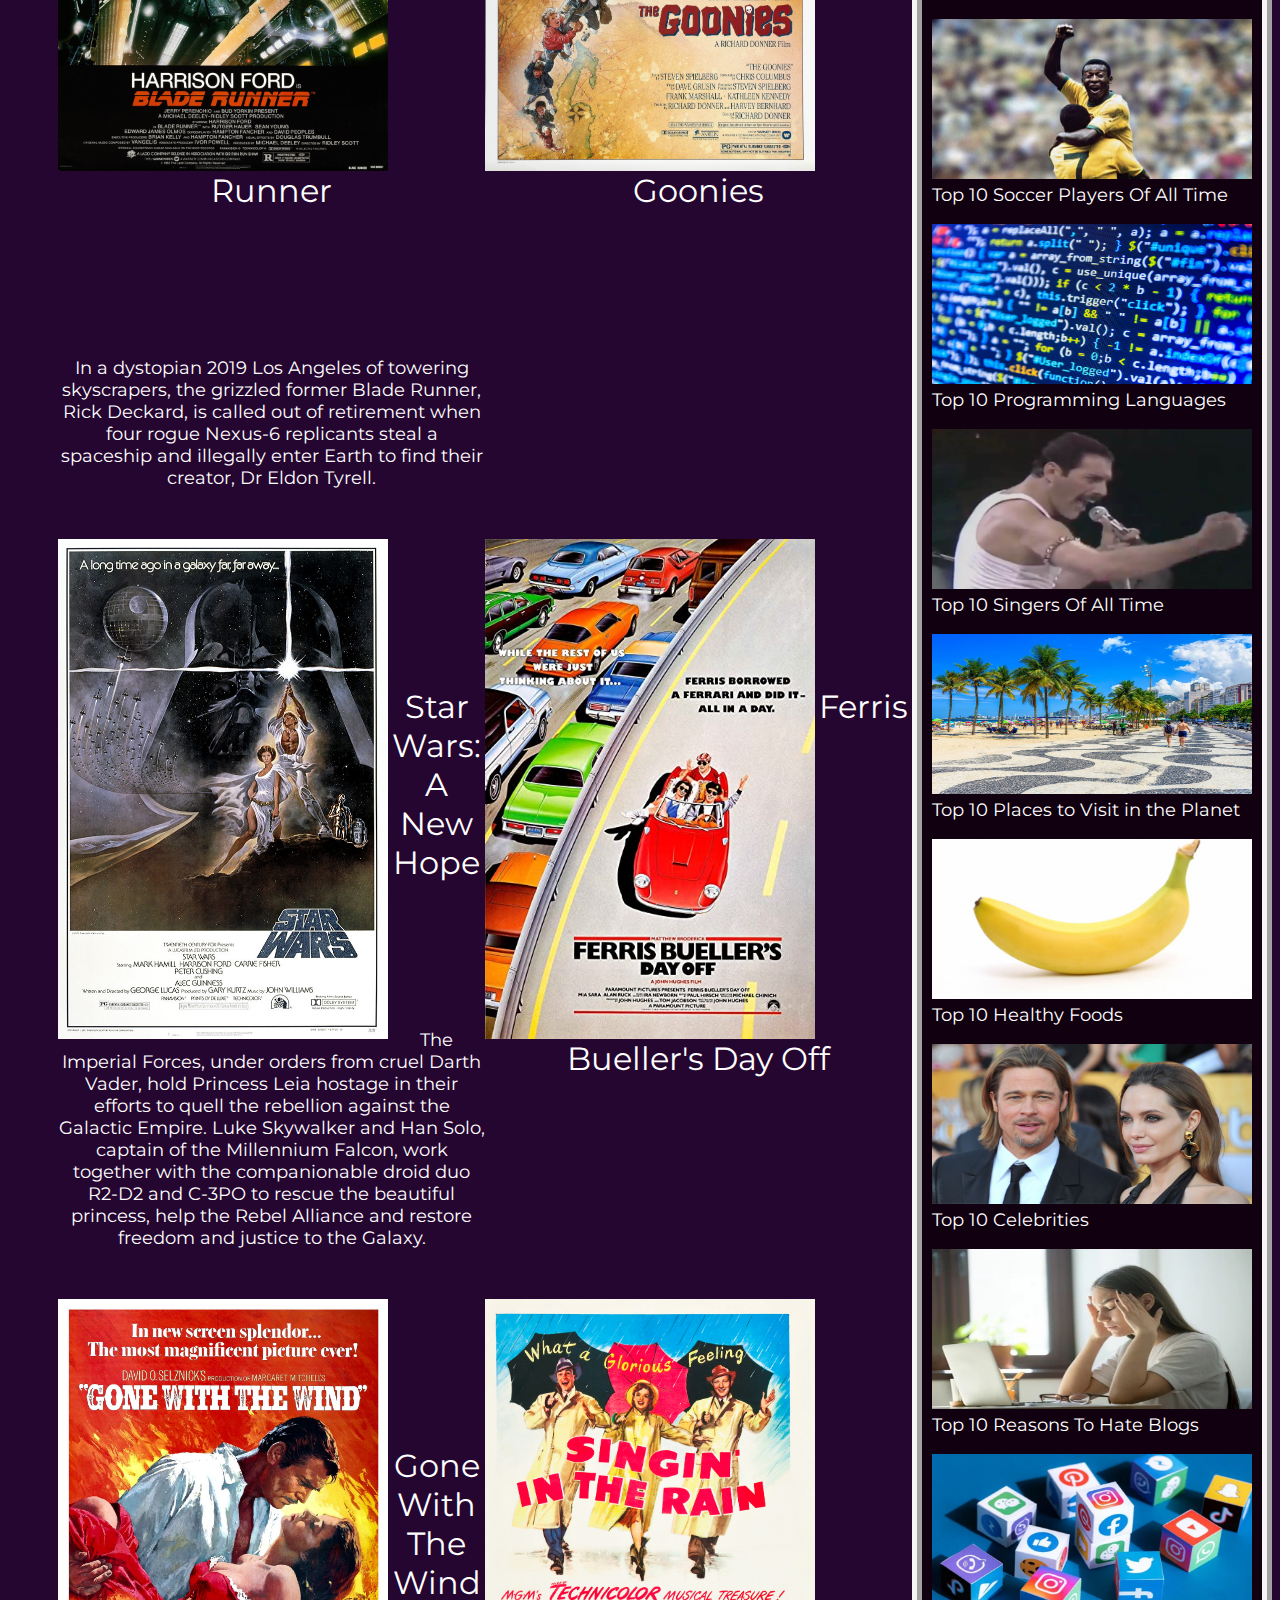
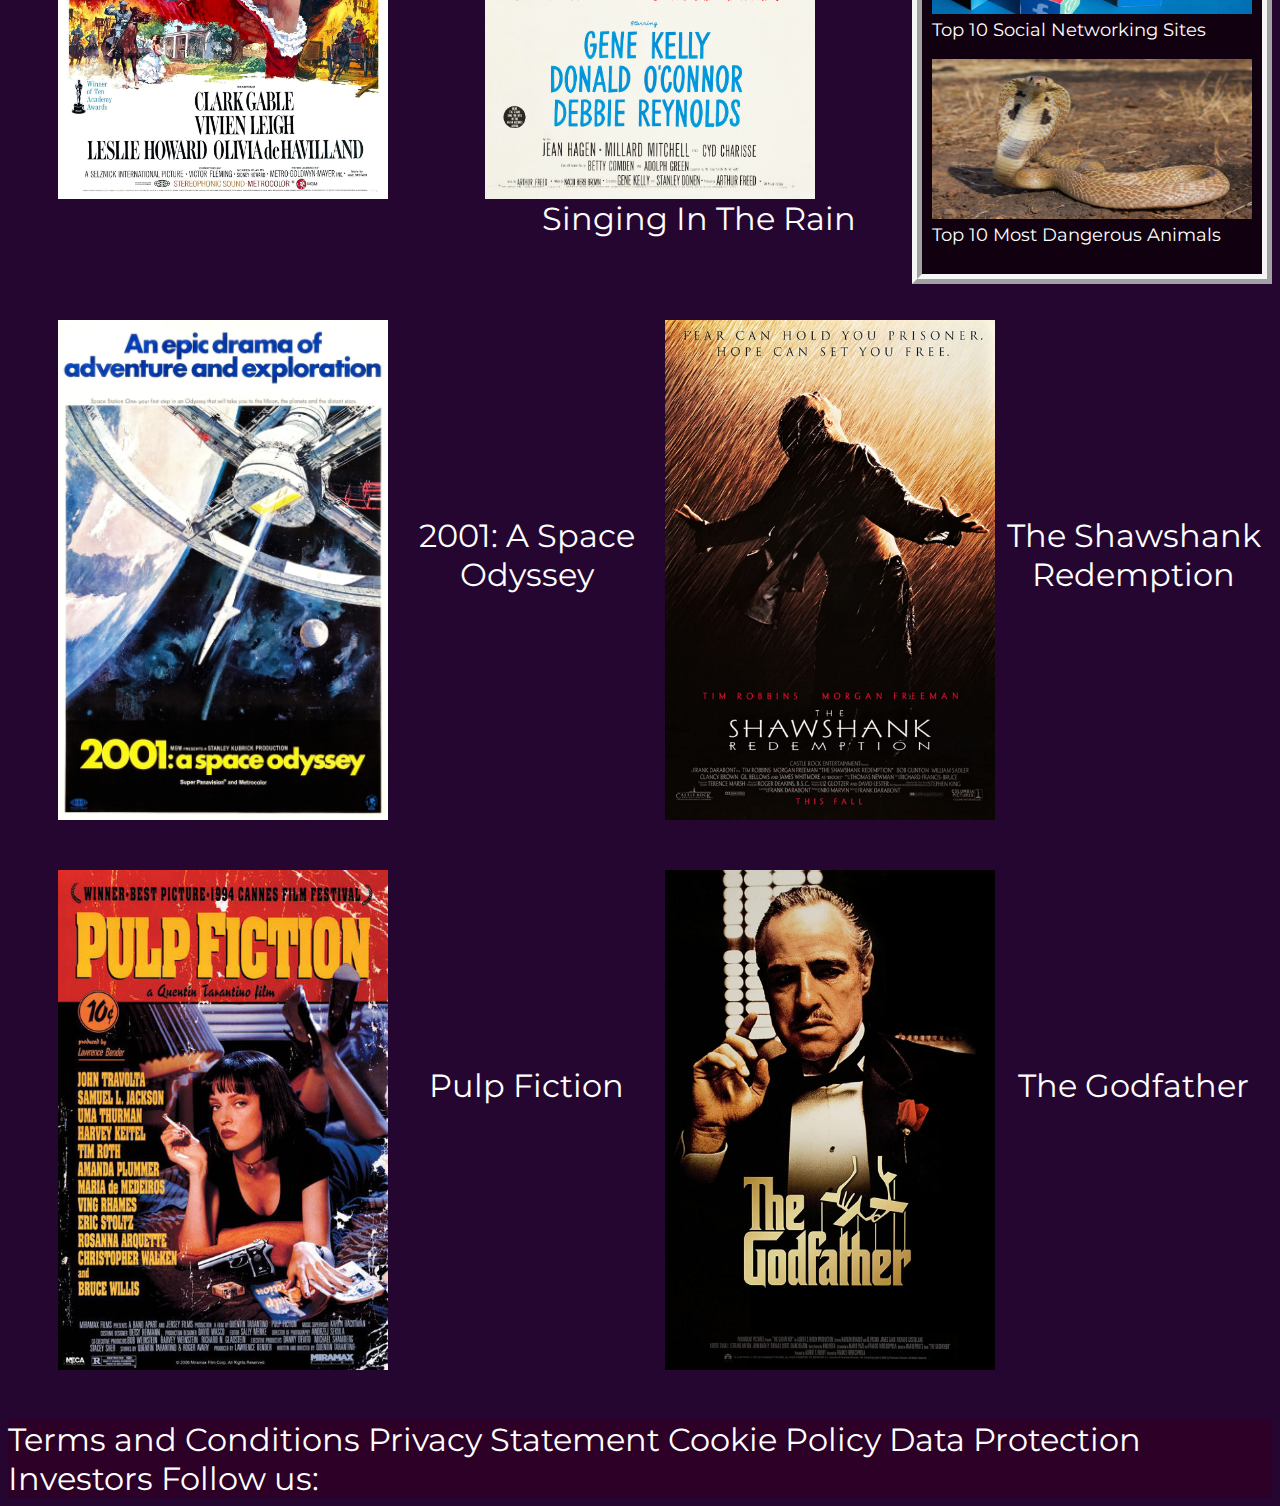
==== commit d46d9cb6: "Updated millenial-nerdist-caesar-cipher.html and added an image file" ====
--- a/millenial-nerdist-caesar-cipher.html
+++ b/millenial-nerdist-caesar-cipher.html
@@ -21,12 +21,18 @@
         font-size: xx-large;
       }
 
+      .movie-container {
+        flex: 50%;
+        margin-bottom: 50px;
+      }
+
       .movie-poster {
-        flex: 50%;
+        float: left;
       }
 
       .row {
         display: flex;
+        margin-left: 50px;
       }
 
       a {
@@ -78,11 +84,20 @@
       aside {
         background-color: rgb(17, 0, 15);
         float: right;
-        border: 15px ridge whitesmoke;
+        border: 10px ridge whitesmoke;
         padding: 10px;
         font-size: large;
       }
       
+      .encrypted, .notEncrypted {
+        text-align: center;
+        padding-top: 27%;
+      }
+
+      div.encrypted, div.notEncrypted {
+        font-size: large;
+      }
+
       footer {
         background-color: rgb(44, 0, 39);
       }
@@ -171,86 +186,87 @@
       <p><a href="shrek.png" target="_blank">
         <img src="social-networks.jpeg" width="320" height="160" alt="social-networks"><br>
         Top 10 Social Networking Sites</a></p>
+      <p><a href="shrek.png" target="_blank">
+        <img src="snake.jpg" width="320" height="160" alt="snake"><br>
+        Top 10 Most Dangerous Animals</a></p>
     </aside>
 
     <article>
       <div class="row">
-        <div class="movie-poster">
-          <div class="notEncrypted">Blade Runner</div>
+        <div class="movie-container">
           <a href="https://www.imdb.com/title/tt0083658/?ref_=nv_sr_srsg_3" target="_blank">
-            <img src="blade-runner-poster.jpg" width="330" height="500" alt="blade-runner-movie-poster">
-          </a>
-        </div>
-
-        <div class="movie-poster">
-          <div class="encrypted">Wkh Jrrqlhv</div>
+            <img class="movie-poster" src="blade-runner-poster.jpg" width="330" height="500" alt="blade-runner-movie-poster"></a>
+          <p class="notEncrypted">Blade Runner</p>
+          <div class="notEncrypted">In a dystopian 2019 Los Angeles of towering skyscrapers, the grizzled former Blade Runner, Rick Deckard, is called out of retirement when four rogue Nexus-6 replicants
+                                    steal a spaceship and illegally enter Earth to find their creator, Dr Eldon Tyrell.</div>
+        </div>
+
+        <div class="movie-container">
           <a href="https://www.imdb.com/title/tt0089218/?ref_=nv_sr_srsg_0" target="_blank">
-            <img src="the-goonies-poster.jpg" width="330" height="500" alt="the-goonies-movie-poster">
-          </a>
-        </div>
-      </div>
-
-      <div class="row">
-        <div class="movie-poster">
-          <div class="notEncrypted">Star Wars: A New Hope</div>
+            <img class="movie-poster" src="the-goonies-poster.jpg" width="330" height="500" alt="the-goonies-movie-poster"></a>
+          <p class="encrypted">Wkh Jrrqlhv</p>
+        </div>
+      </div>
+
+      <div class="row">
+        <div class="movie-container">
           <a href="https://www.imdb.com/title/tt0076759/?ref_=nv_sr_srsg_1" target="_blank">
-            <img src="star-wars-poster.jpg" width="330" height="500" alt="star-wars-movie-poster">
-          </a>
-        </div>
-
-        <div class="movie-poster">
-          <div class="encrypted">Ihuulv Exhoohu'v Gdb Rii</div>
+            <img class="movie-poster" src="star-wars-poster.jpg" width="330" height="500" alt="star-wars-movie-poster"></a>
+          <p class="notEncrypted">Star Wars: A New Hope</p>
+          <div class="notEncrypted">The Imperial Forces, under orders from cruel Darth Vader, hold Princess Leia hostage in their efforts to quell the rebellion against the Galactic Empire. Luke Skywalker
+                                     and Han Solo, captain of the Millennium Falcon, work together with the companionable droid duo R2-D2 and C-3PO to rescue the beautiful princess, help the Rebel Alliance
+                                     and restore freedom and justice to the Galaxy.</div>
+        </div>
+
+        <div class="movie-container">
           <a href="https://www.imdb.com/title/tt0091042/?ref_=nv_sr_srsg_0" target="_blank">
-            <img src="ferris-bueller-poster.jpg" width="330" height="500" alt="ferries-buller-movie-poster">
-          </a>
-        </div>
-      </div>
-
-      <div class="row">
-        <div class="movie-poster">
-          <div class="notEncrypted">Gone With The Wind</div>
+            <img class="movie-poster" src="ferris-bueller-poster.jpg" width="330" height="500" alt="ferries-buller-movie-poster"></a>
+          <p class="encrypted">Ihuulv Exhoohu'v Gdb Rii</p>
+        </div>
+      </div>
+
+      <div class="row">
+        <div class="movie-container">
           <a href="https://www.imdb.com/title/tt0031381/?ref_=nv_sr_srsg_0" target="_blank">
-            <img src="gone-with-the-wind-poster.jpg" width="330" height="500" alt="gone-with-the-wind-movie-poster">
-          </a>
-        </div>
-
-        <div class="movie-poster">
-          <div class="encrypted">Vlqjlqj Lq Wkh Udlq</div>
+            <img class="movie-poster" src="gone-with-the-wind-poster.jpg" width="330" height="500" alt="gone-with-the-wind-movie-poster"></a>
+          <p class="notEncrypted">Gone With The Wind</p>
+          <div class="notEncrypted"></div>
+        </div>
+
+        <div class="movie-container">
           <a href="https://www.imdb.com/title/tt0045152/?ref_=nv_sr_srsg_2" target="_blank">
-            <img src="singing-in-the-rain-poster.jpg" width="330" height="500" alt="singing-in-the-rain-movie-poster">
-          </a>
-        </div>
-      </div>
-
-      <div class="row">
-        <div class="movie-poster">
-          <div class="notEncrypted">2001: A Space Odyssey</div>
+            <img class="movie-poster" src="singing-in-the-rain-poster.jpg" width="330" height="500" alt="singing-in-the-rain-movie-poster"></a>
+          <p class="encrypted">Vlqjlqj Lq Wkh Udlq</p>
+        </div>
+      </div>
+
+      <div class="row">
+        <div class="movie-container">
           <a href="https://www.imdb.com/title/tt0062622/?ref_=nv_sr_srsg_0" target="_blank">
-            <img src="2001-space-odyssey-poster.jpg" width="330" height="500" alt="2001-space-odyssey-movie-poster">
-          </a>
-        </div>
-
-        <div class="movie-poster">
-          <div class="encrypted">Wkh Vkdzvkdqn Uhghpswlrq</div>
+            <img class="movie-poster" src="2001-space-odyssey-poster.jpg" width="330" height="500" alt="2001-space-odyssey-movie-poster"></a>
+          <p class="notEncrypted">2001: A Space Odyssey</p>
+          <div class="notEncrypted"></div>
+        </div>
+
+        <div class="movie-container">
           <a href="https://www.imdb.com/title/tt0111161/?ref_=nv_sr_srsg_0" target="_blank">
-            <img src="the-shawshank-redemption-poster.jpg" width="330" height="500" alt="the-shawshank-redemption-movie-poster">
-          </a>
-        </div>
-      </div>
-
-      <div class="row">
-        <div class="movie-poster">
-          <div class="notEncrypted">Pulp Fiction</div>
+            <img class="movie-poster" src="the-shawshank-redemption-poster.jpg" width="330" height="500" alt="the-shawshank-redemption-movie-poster"></a>
+          <p class="encrypted">Wkh Vkdzvkdqn Uhghpswlrq</p>
+        </div>
+      </div>
+
+      <div class="row">
+        <div class="movie-container">
           <a href="https://www.imdb.com/title/tt0110912/?ref_=nv_sr_srsg_0" target="_blank">
-            <img src="pulp-fiction-poster.jpg" width="330" height="500" alt="pulp-fiction-movie-poster">
-          </a>
-        </div>
-
-        <div class="movie-poster">
-          <div class="encrypted">Wkh Jrgidwkhu</div>
+            <img class="movie-poster" src="pulp-fiction-poster.jpg" width="330" height="500" alt="pulp-fiction-movie-poster"></a>
+          <p class="notEncrypted">Pulp Fiction</p>
+          <div class="notEncrypted"></div>
+        </div>
+
+        <div class="movie-container">
           <a href="https://www.imdb.com/title/tt0068646/?ref_=nv_sr_srsg_0" target="_blank">
-            <img src="the-godfather-poster.jpg" width="330" height="500" alt="the-godfather-movie-poster">
-          </a>
+            <img class="movie-poster" src="the-godfather-poster.jpg" width="330" height="500" alt="the-godfather-movie-poster"></a>
+          <p class="encrypted">Wkh Jrgidwkhu</p>
         </div>
       </div>
     </article>
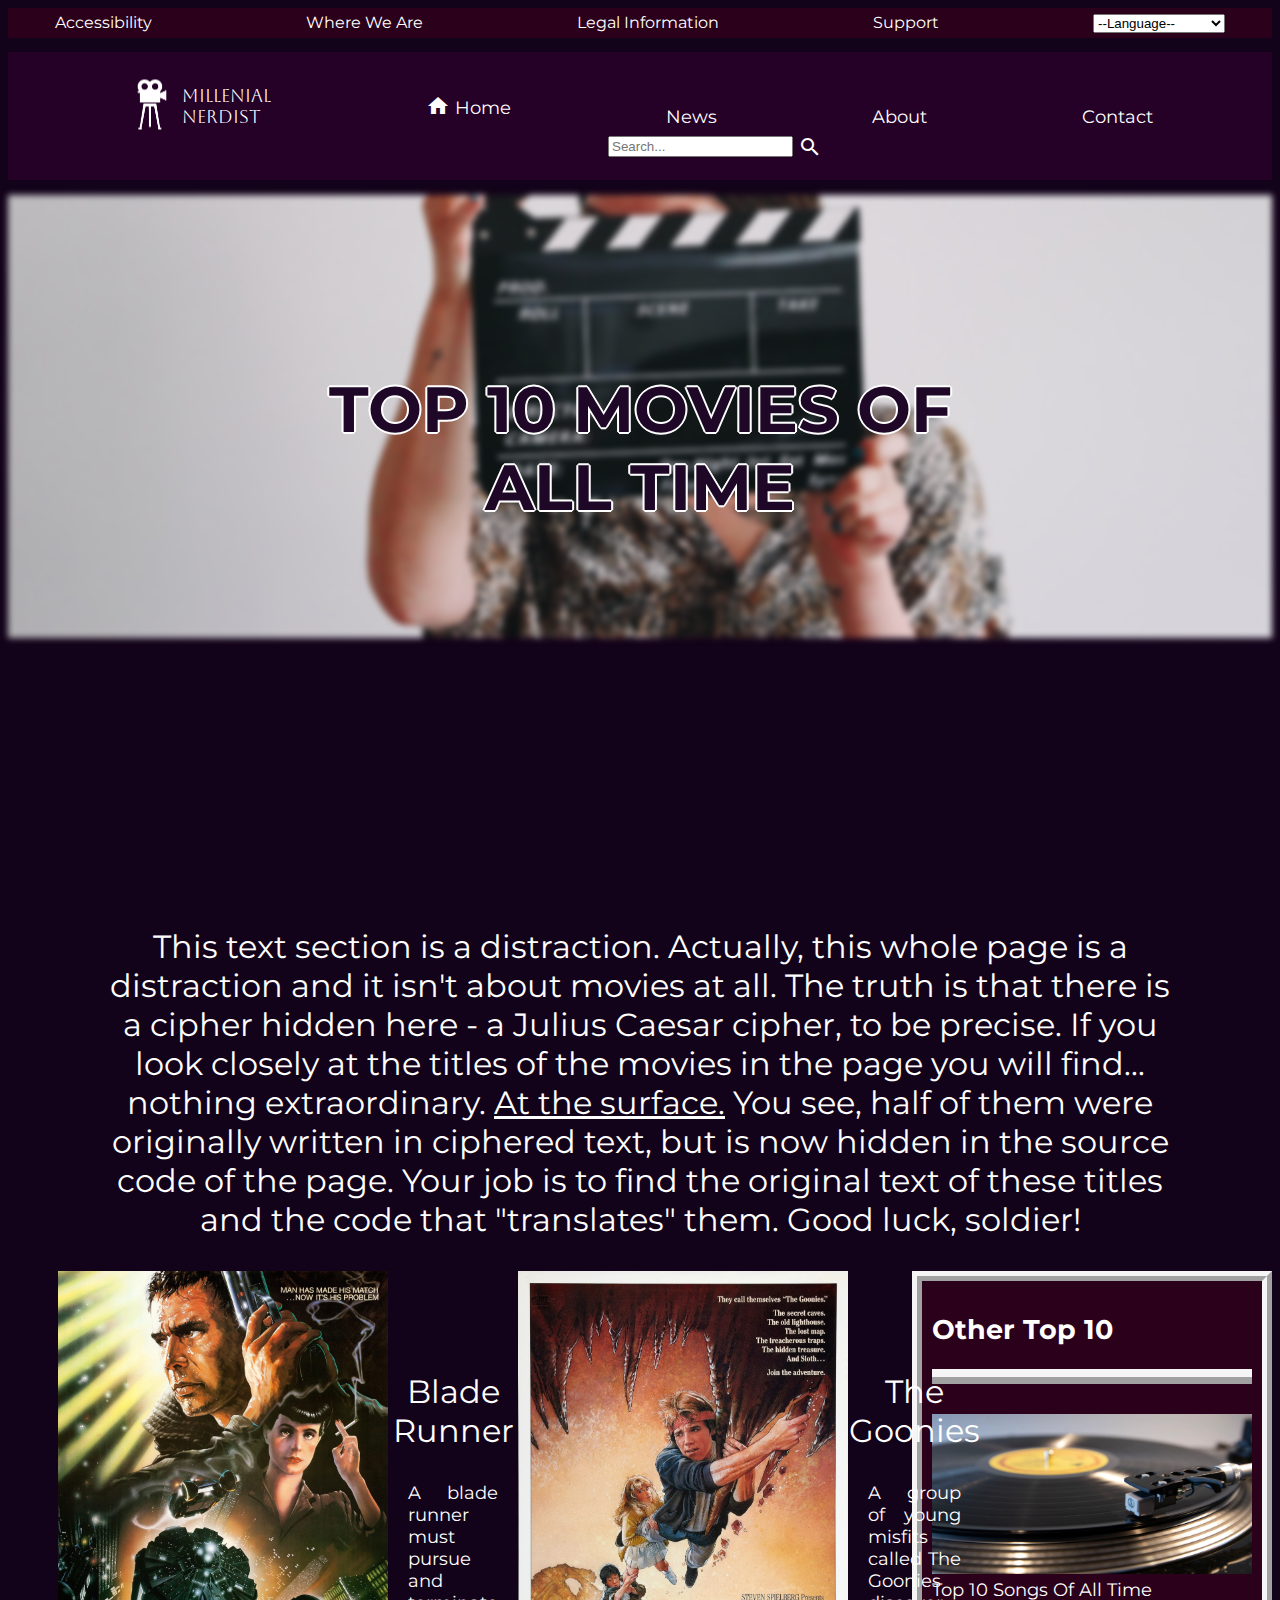
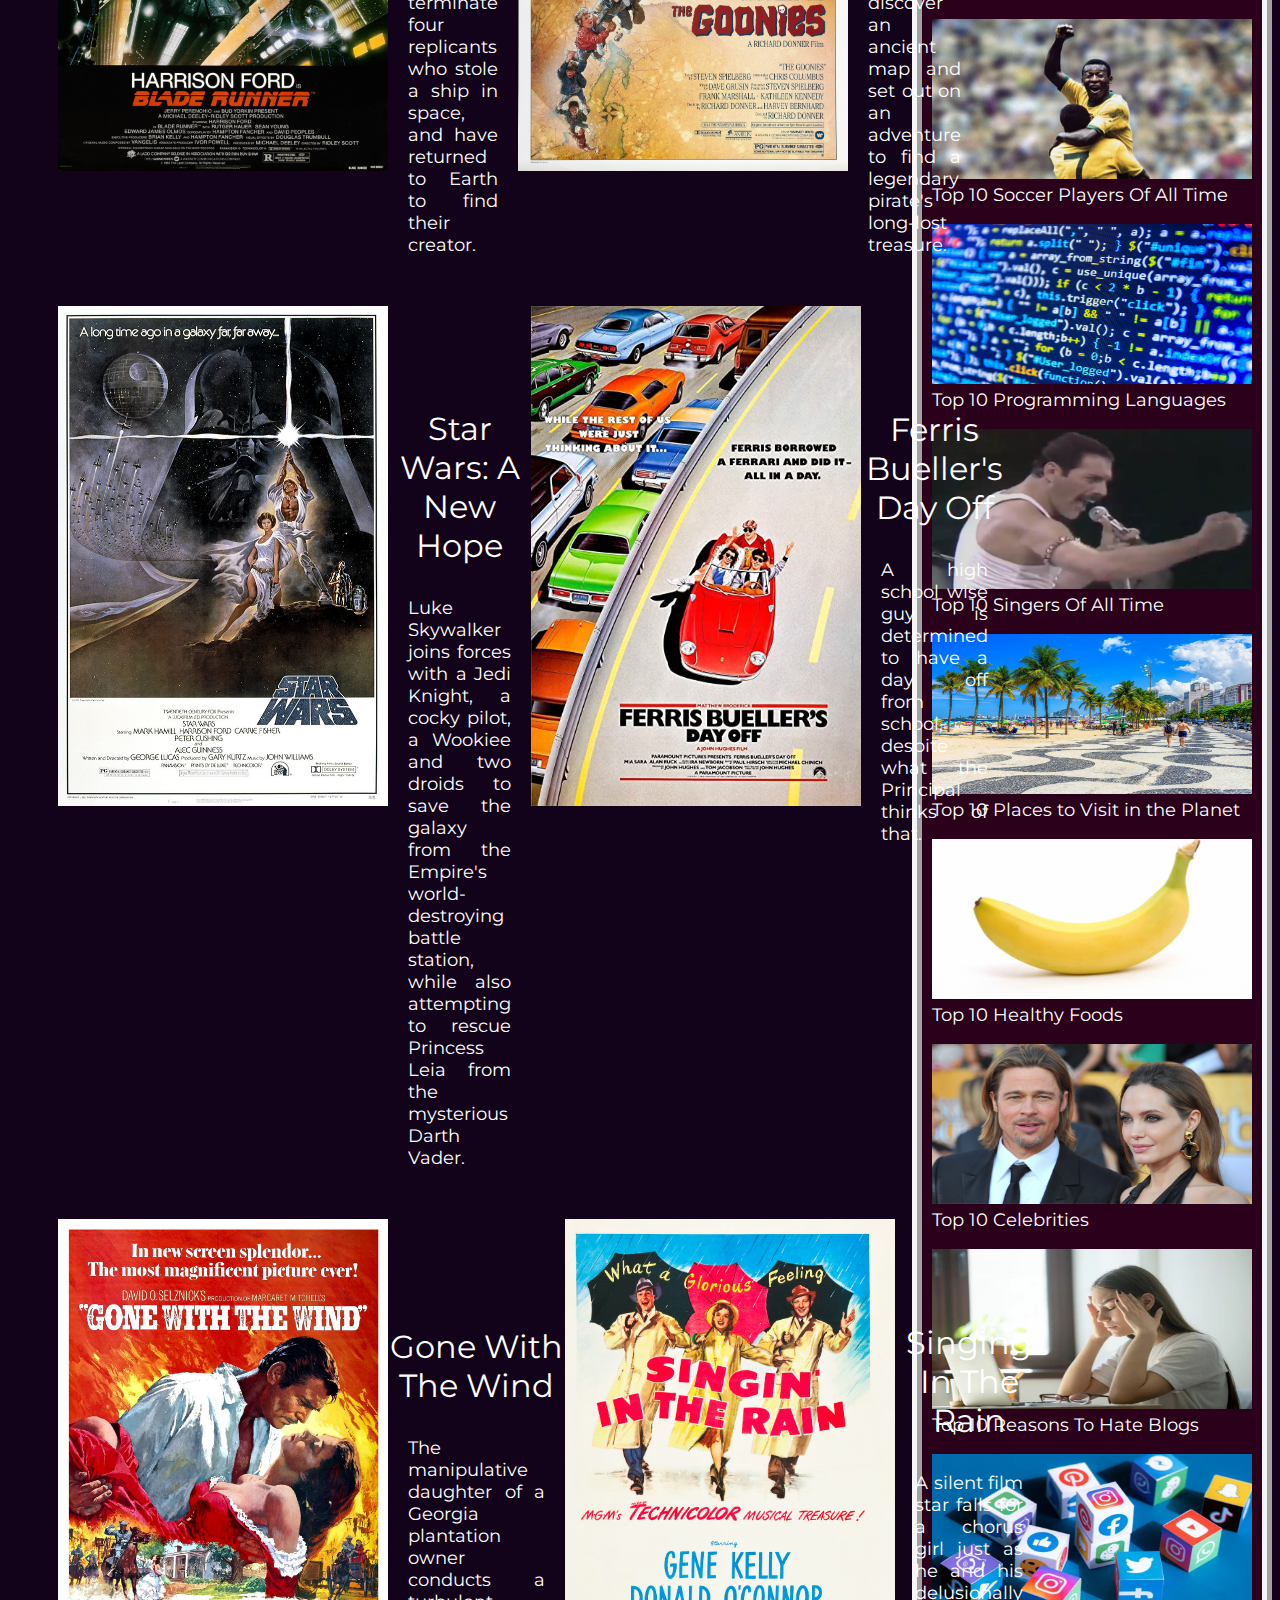
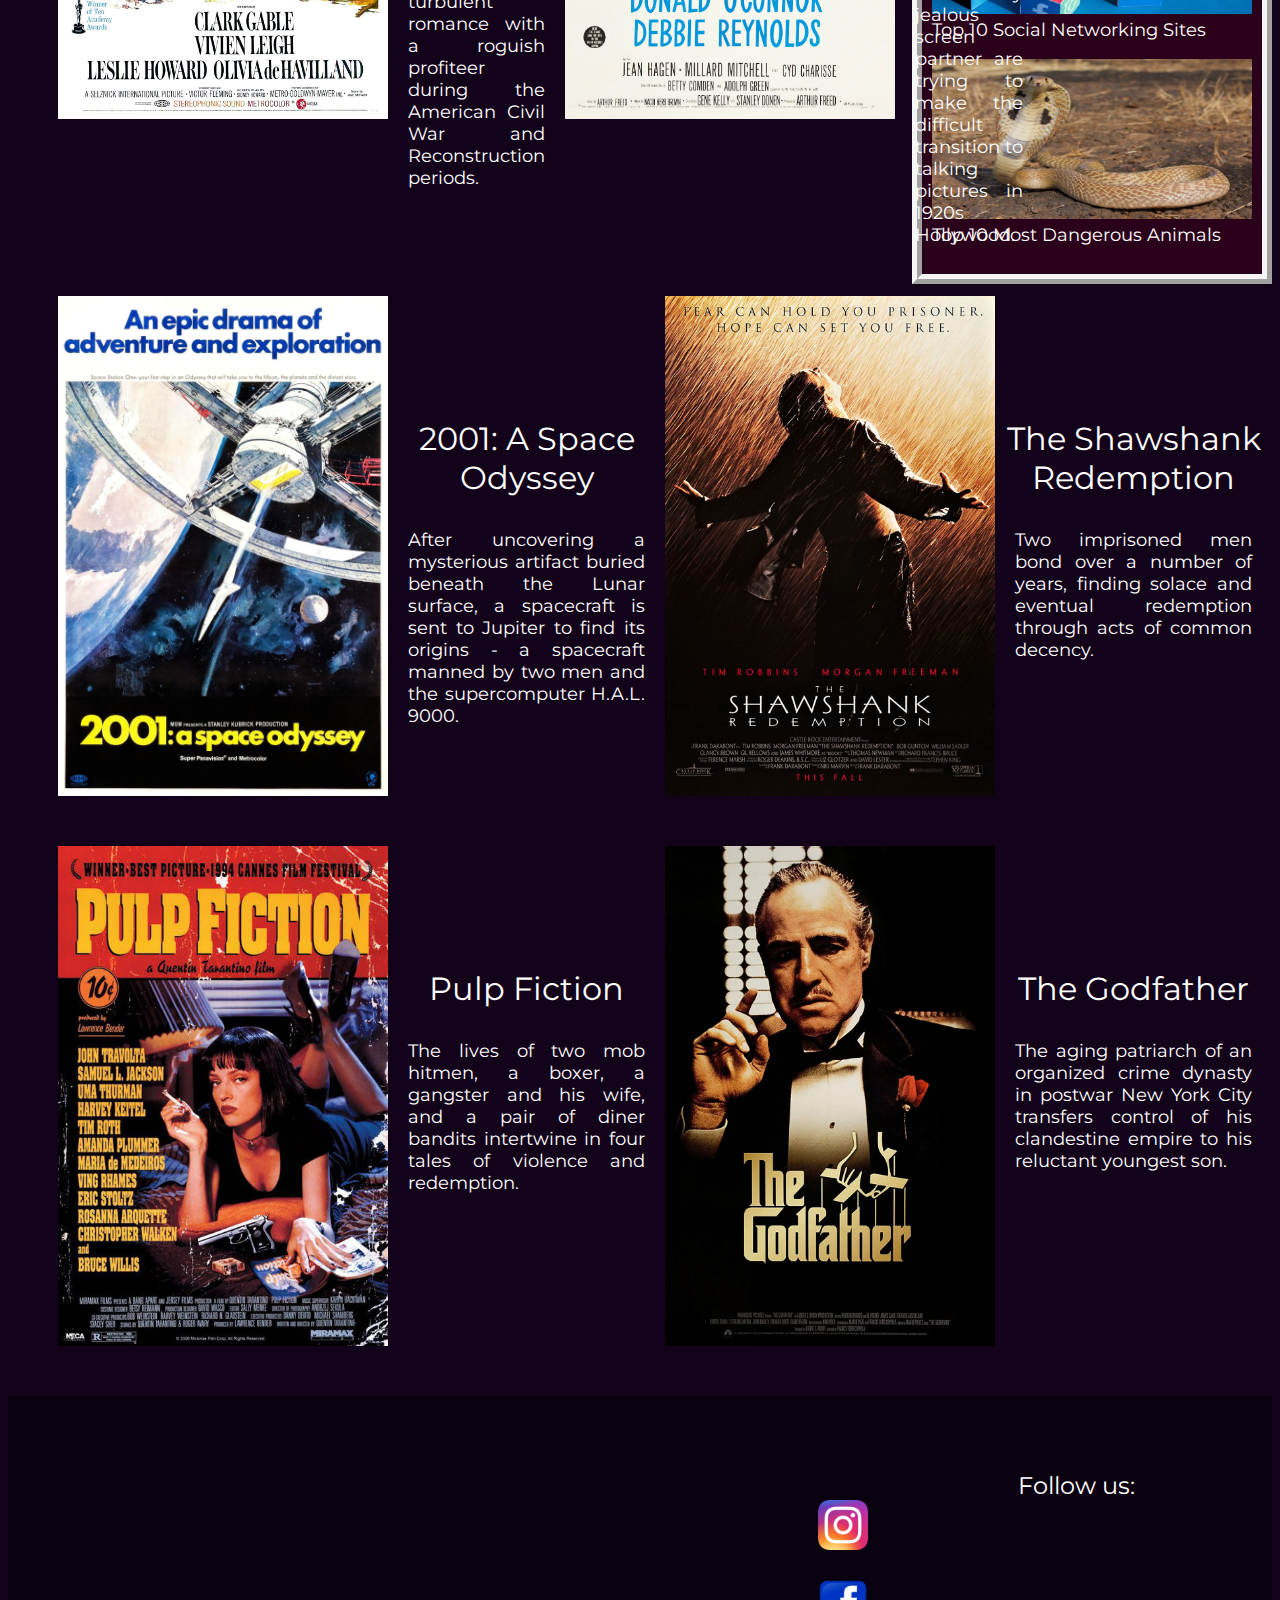
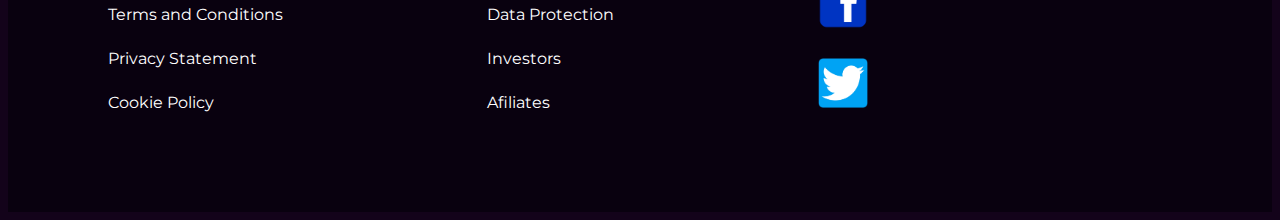
==== commit eb84ac29: "Updated millenial-nerdist-caesar-cipher.html" ====
--- a/millenial-nerdist-caesar-cipher.html
+++ b/millenial-nerdist-caesar-cipher.html
@@ -9,13 +9,13 @@
     <meta name="author" content="Matheus Caetano Rocha, https://github.com/matheusrocha-mus">
     <link rel="stylesheet" href="https://fonts.googleapis.com/css?family=Montserrat">
     <link rel="stylesheet" href="https://fonts.googleapis.com/css?family=Aboreto">
-    <link rel="icon" type="image/png" href="camera-icon.svg">
     <link rel="stylesheet" href="https://fonts.googleapis.com/icon?family=Material+Icons">
+    <link rel="icon" type="image/png" href="camera-icon.png">
     <title>Millenial Nerdist - Top 10 Movies Of All Time</title>
 
     <style>
       body {
-        background-color: rgb(37, 6, 49);
+        background-color: rgb(19, 3, 26);
         color: white;
         font-family: Montserrat, sans-serif;
         font-size: xx-large;
@@ -41,7 +41,7 @@
       }
 
       a:hover {
-        color:antiquewhite;
+        color:rgb(255, 215, 162);
       }
 
       .margin-nav-header {
@@ -49,14 +49,14 @@
       }
 
       nav {
-        background-color: rgb(58, 0, 34);
+        background-color: rgb(43, 0, 26);
         font-size: medium;
         text-align: center;
         padding: 5px;
       }
 
       header {
-        background-color: rgb(67, 0, 71);
+        background-color: rgb(37, 0, 39);
         padding: 15px 5px 5px 5px;
         margin-top: 14px;
         font-size: large;
@@ -73,34 +73,49 @@
 
       #background-text {
         position: absolute;
-        top: 44%;
+        top: 45%;
         left: 50%;
         transform: translate(-50%, -50%);
         text-align: center;
-        color: rgb(52, 13, 68);
+        color: rgb(30, 7, 39);
         text-shadow: 2px 0 #fff, -2px 0 #fff, 0 2px #fff, 0 -2px #fff, 1px 1px #fff, -1px -1px #fff, 1px -1px #fff, -1px 1px #fff;
       }
 
       aside {
-        background-color: rgb(17, 0, 15);
+        background-color: rgb(43, 0, 26);
         float: right;
         border: 10px ridge whitesmoke;
         padding: 10px;
         font-size: large;
       }
       
-      .encrypted, .notEncrypted {
+      p.encrypted, p.notEncrypted {
         text-align: center;
-        padding-top: 27%;
+        padding-top: 15%;
       }
 
       div.encrypted, div.notEncrypted {
         font-size: large;
+        text-align: justify;
+        text-justify: inter-word;
+        padding: 0px 20px 0px 350px;
       }
 
       footer {
-        background-color: rgb(44, 0, 39);
-      }
+        background-color: rgb(9, 1, 15);
+        font-size: medium;
+      }
+
+      footer a {
+        margin-bottom: 25px;
+        display: block;
+      }
+
+      footer div {
+        margin-left: 200px;
+      }
+
+
     </style>
   </head>
 
@@ -127,13 +142,15 @@
     <header id="header">
       <div style="display:inline-block; vertical-align:top;">
         <a href="#header">
-          <img src="camera-icon.svg" width="100" height="50" alt="film-camera-icon" style="filter: invert(100%); transform: translateY(25%);">
+          <img src="camera-icon.png" width="50" height="50" alt="film-camera-icon" style="transform: translateY(25%);">
         </a>
       </div>
       <div style="display:inline-block;"><p style="font-family: Aboreto, sans-serif; text-align: left">Millenial<br>Nerdist</p></div>
-      <a class="margin-nav-header" id="home" href="#home"><i class="material-icons" style="transform: translateY(-40%);">home</i>Home</a>
+      <a class="margin-nav-header" id="home" href="#home">
+        <i class="material-icons" style="transform: translateY(-20%);">home</i>
+        <div style="transform: translateY(-40%); display: inline-block;">Home</div></a>
+      <a class="margin-nav-header" href="shrek.png" target="_blank">News</a>
       <a class="margin-nav-header" href="shrek.png" target="_blank">About</a>
-      <a class="margin-nav-header" href="shrek.png" target="_blank">News</a>
       <a class="margin-nav-header" href="shrek.png" target="_blank">Contact</a>
       <input class="margin-nav-header" type="text" placeholder="Search..." style="transform: translateY(-85%);">
       <a href="shrek.png" target="_blank"><i class="material-icons" style="transform: translateY(-40%);">search</i></a>
@@ -157,7 +174,7 @@
     </section>
 
     <aside>
-      <h2 style="background-color: rgb(17, 0, 15);">Other Top 10</h2>
+      <h2>Other Top 10</h2>
       <p style="border-top: 15px ridge whitesmoke;">
         <a href="shrek.png" target="_blank">
           <img src="vinyl.jpeg" width="320" height="160" alt="vinyl" style="padding-top: 30px;"><br>
@@ -195,91 +212,105 @@
       <div class="row">
         <div class="movie-container">
           <a href="https://www.imdb.com/title/tt0083658/?ref_=nv_sr_srsg_3" target="_blank">
-            <img class="movie-poster" src="blade-runner-poster.jpg" width="330" height="500" alt="blade-runner-movie-poster"></a>
-          <p class="notEncrypted">Blade Runner</p>
-          <div class="notEncrypted">In a dystopian 2019 Los Angeles of towering skyscrapers, the grizzled former Blade Runner, Rick Deckard, is called out of retirement when four rogue Nexus-6 replicants
-                                    steal a spaceship and illegally enter Earth to find their creator, Dr Eldon Tyrell.</div>
+            <img class="movie-poster" src="blade-runner-poster.jpg" width="330" height="500" alt="blade-runner-movie-poster">
+            <p class="notEncrypted">Blade Runner</p>
+            <div class="notEncrypted">A blade runner must pursue and terminate four replicants who stole a ship in space, and have returned to Earth to find their creator.</div></a>
         </div>
 
         <div class="movie-container">
           <a href="https://www.imdb.com/title/tt0089218/?ref_=nv_sr_srsg_0" target="_blank">
-            <img class="movie-poster" src="the-goonies-poster.jpg" width="330" height="500" alt="the-goonies-movie-poster"></a>
-          <p class="encrypted">Wkh Jrrqlhv</p>
+            <img class="movie-poster" src="the-goonies-poster.jpg" width="330" height="500" alt="the-goonies-movie-poster">
+            <p class="encrypted">Wkh Jrrqlhv</p>
+            <div class="encrypted">D jurxs ri brxqj plvilwv fdoohg Wkh Jrrqlhv glvfryhu dq dqflhqw pds dqg vhw rxw rq dq dgyhqwxuh wr ilqg d ohjhqgdub sludwh'v orqj-orvw wuhdvxuh.</div></a>
         </div>
       </div>
 
       <div class="row">
         <div class="movie-container">
           <a href="https://www.imdb.com/title/tt0076759/?ref_=nv_sr_srsg_1" target="_blank">
-            <img class="movie-poster" src="star-wars-poster.jpg" width="330" height="500" alt="star-wars-movie-poster"></a>
-          <p class="notEncrypted">Star Wars: A New Hope</p>
-          <div class="notEncrypted">The Imperial Forces, under orders from cruel Darth Vader, hold Princess Leia hostage in their efforts to quell the rebellion against the Galactic Empire. Luke Skywalker
-                                     and Han Solo, captain of the Millennium Falcon, work together with the companionable droid duo R2-D2 and C-3PO to rescue the beautiful princess, help the Rebel Alliance
-                                     and restore freedom and justice to the Galaxy.</div>
+            <img class="movie-poster" src="star-wars-poster.jpg" width="330" height="500" alt="star-wars-movie-poster">
+            <p class="notEncrypted">Star Wars: A New Hope</p>
+            <div class="notEncrypted">Luke Skywalker joins forces with a Jedi Knight, a cocky pilot, a Wookiee and two droids to save the galaxy from the Empire's world-destroying battle station, while also
+                                       attempting to rescue Princess Leia from the mysterious Darth Vader.</div></a>
         </div>
 
         <div class="movie-container">
           <a href="https://www.imdb.com/title/tt0091042/?ref_=nv_sr_srsg_0" target="_blank">
-            <img class="movie-poster" src="ferris-bueller-poster.jpg" width="330" height="500" alt="ferries-buller-movie-poster"></a>
-          <p class="encrypted">Ihuulv Exhoohu'v Gdb Rii</p>
+            <img class="movie-poster" src="ferris-bueller-poster.jpg" width="330" height="500" alt="ferries-buller-movie-poster">
+            <p class="encrypted">Ihuulv Exhoohu'v Gdb Rii</p>
+            <div class="encrypted">D kljk vfkrro zlvh jxb lv ghwhuplqhg wr kdyh d gdb rii iurp vfkrro, ghvslwh zkdw wkh Sulqflsdo wklqnv ri wkdw.</div></a>
         </div>
       </div>
 
       <div class="row">
         <div class="movie-container">
           <a href="https://www.imdb.com/title/tt0031381/?ref_=nv_sr_srsg_0" target="_blank">
-            <img class="movie-poster" src="gone-with-the-wind-poster.jpg" width="330" height="500" alt="gone-with-the-wind-movie-poster"></a>
-          <p class="notEncrypted">Gone With The Wind</p>
-          <div class="notEncrypted"></div>
+            <img class="movie-poster" src="gone-with-the-wind-poster.jpg" width="330" height="500" alt="gone-with-the-wind-movie-poster">
+            <p class="notEncrypted">Gone With The Wind</p>
+            <div class="notEncrypted">The manipulative daughter of a Georgia plantation owner conducts a turbulent romance with a roguish profiteer during the American Civil War and Reconstruction periods.</div></a>
         </div>
 
         <div class="movie-container">
           <a href="https://www.imdb.com/title/tt0045152/?ref_=nv_sr_srsg_2" target="_blank">
-            <img class="movie-poster" src="singing-in-the-rain-poster.jpg" width="330" height="500" alt="singing-in-the-rain-movie-poster"></a>
-          <p class="encrypted">Vlqjlqj Lq Wkh Udlq</p>
+            <img class="movie-poster" src="singing-in-the-rain-poster.jpg" width="330" height="500" alt="singing-in-the-rain-movie-poster">
+            <p class="encrypted">Vlqjlqj Lq Wkh Udlq</p>
+            <div class="encrypted">D vlohqw ilop vwdu idoov iru d fkruxv jluo mxvw dv kh dqg klv ghoxvlrqdoob mhdorxv vfuhhq sduwqhu duh wublqj wr pdnh wkh gliilfxow wudqvlwlrq wr wdonlqj slfwxuhv lq 1920v
+                                   Kroobzrrg.</div></a>
         </div>
       </div>
 
       <div class="row">
         <div class="movie-container">
           <a href="https://www.imdb.com/title/tt0062622/?ref_=nv_sr_srsg_0" target="_blank">
-            <img class="movie-poster" src="2001-space-odyssey-poster.jpg" width="330" height="500" alt="2001-space-odyssey-movie-poster"></a>
-          <p class="notEncrypted">2001: A Space Odyssey</p>
-          <div class="notEncrypted"></div>
+            <img class="movie-poster" src="2001-space-odyssey-poster.jpg" width="330" height="500" alt="2001-space-odyssey-movie-poster">
+            <p class="notEncrypted">2001: A Space Odyssey</p>
+            <div class="notEncrypted">After uncovering a mysterious artifact buried beneath the Lunar surface, a spacecraft is sent to Jupiter to find its origins - a spacecraft manned by two men and the 
+                                      supercomputer H.A.L. 9000.</div></a>
         </div>
 
         <div class="movie-container">
           <a href="https://www.imdb.com/title/tt0111161/?ref_=nv_sr_srsg_0" target="_blank">
-            <img class="movie-poster" src="the-shawshank-redemption-poster.jpg" width="330" height="500" alt="the-shawshank-redemption-movie-poster"></a>
-          <p class="encrypted">Wkh Vkdzvkdqn Uhghpswlrq</p>
+            <img class="movie-poster" src="the-shawshank-redemption-poster.jpg" width="330" height="500" alt="the-shawshank-redemption-movie-poster">
+            <p class="encrypted">Wkh Vkdzvkdqn Uhghpswlrq</p>
+            <div class="encrypted">Wzr lpsulvrqhg phq erqg ryhu d qxpehu ri bhduv, ilqglqj vrodfh dqg hyhqwxdo uhghpswlrq wkurxjk dfwv ri frpprq ghfhqfb.</div></a>
         </div>
       </div>
 
       <div class="row">
         <div class="movie-container">
           <a href="https://www.imdb.com/title/tt0110912/?ref_=nv_sr_srsg_0" target="_blank">
-            <img class="movie-poster" src="pulp-fiction-poster.jpg" width="330" height="500" alt="pulp-fiction-movie-poster"></a>
-          <p class="notEncrypted">Pulp Fiction</p>
-          <div class="notEncrypted"></div>
+            <img class="movie-poster" src="pulp-fiction-poster.jpg" width="330" height="500" alt="pulp-fiction-movie-poster">
+            <p class="notEncrypted">Pulp Fiction</p>
+            <div class="notEncrypted">The lives of two mob hitmen, a boxer, a gangster and his wife, and a pair of diner bandits intertwine in four tales of violence and redemption.</div></a>
         </div>
 
         <div class="movie-container">
           <a href="https://www.imdb.com/title/tt0068646/?ref_=nv_sr_srsg_0" target="_blank">
-            <img class="movie-poster" src="the-godfather-poster.jpg" width="330" height="500" alt="the-godfather-movie-poster"></a>
-          <p class="encrypted">Wkh Jrgidwkhu</p>
+            <img class="movie-poster" src="the-godfather-poster.jpg" width="330" height="500" alt="the-godfather-movie-poster">
+            <p class="encrypted">Wkh Jrgidwkhu</p>
+            <div class="encrypted">Wkh djlqj sdwuldufk ri dq rujdqlchg fulph gbqdvwb lq srvwzdu Qhz Brun Flwb wudqvihuv frqwuro ri klv fodqghvwlqh hpsluh wr klv uhoxfwdqw brxqjhvw vrq.</div></a>
         </div>
       </div>
     </article>
 
 
-    <footer>
-      Terms and Conditions
-      Privacy Statement
-      Cookie Policy
-      Data Protection
-      Investors
-
-      Follow us:
+    <footer style="padding: 75px 0px 75px 0px;">
+      <div style="display: inline-block; margin-left: 100px;">
+        <a href="shrek.png" target="_blank">Terms and Conditions</a>
+        <a href="shrek.png" target="_blank">Privacy Statement</a>
+        <a href="shrek.png" target="_blank">Cookie Policy</a>
+      </div>
+      <div style="display: inline-block;">
+        <a href="shrek.png" target="_blank">Data Protection</a>
+        <a href="shrek.png" target="_blank">Investors</a>
+        <a href="shrek.png" target="_blank">Afiliates</a>
+      </div>
+      <div style="display: inline-block;">
+        <div style="font-size: x-large;">Follow us:</div>
+        <a href="shrek.png" target="_blank"><img src="instagram-icon.png" alt="instagram-icon" height="50px" width="50px"></a>
+        <a href="shrek.png" target="_blank"><img src="facebook-icon.png" alt="facebook-icon" height="50px" width="50px"></a>
+        <a href="shrek.png" target="_blank"><img src="twitter-icon.png" alt="twitter-icon" height="50px" width="50px"></a>
+      </div>
     </footer>
 
 
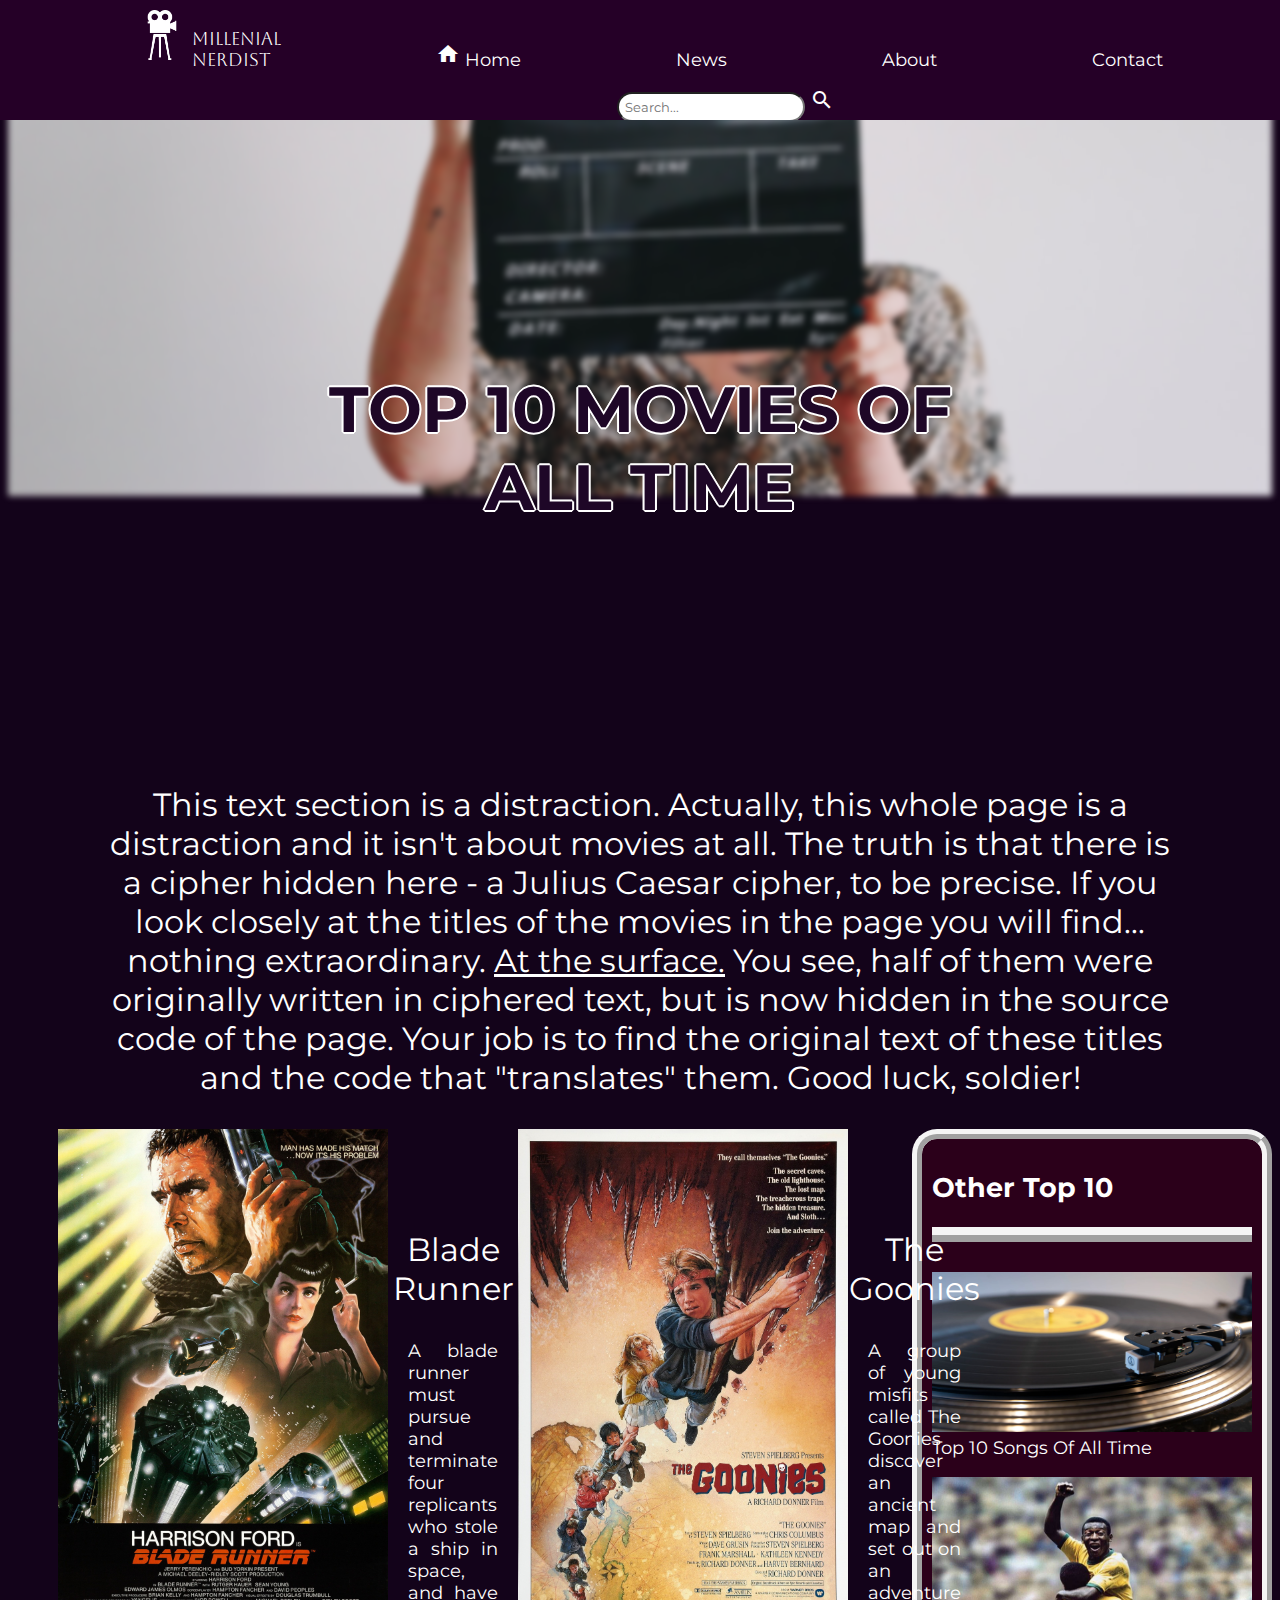
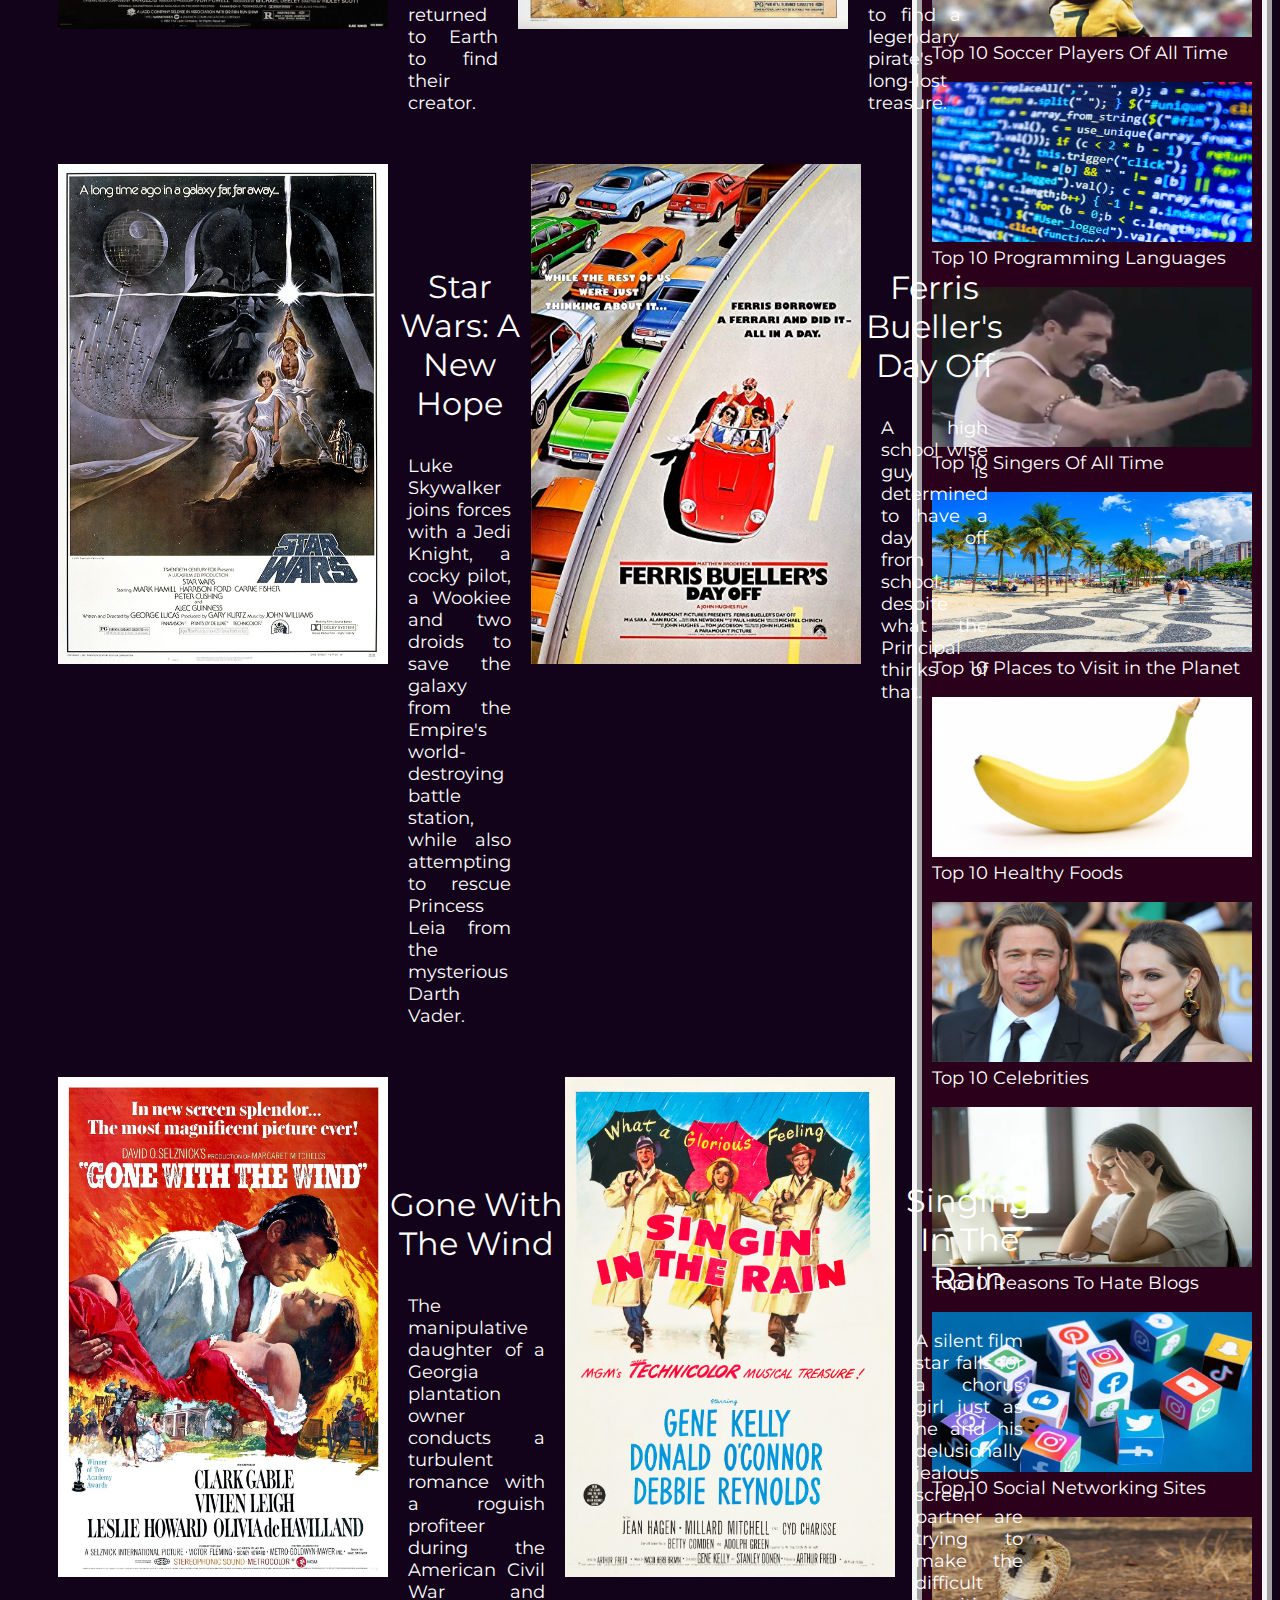
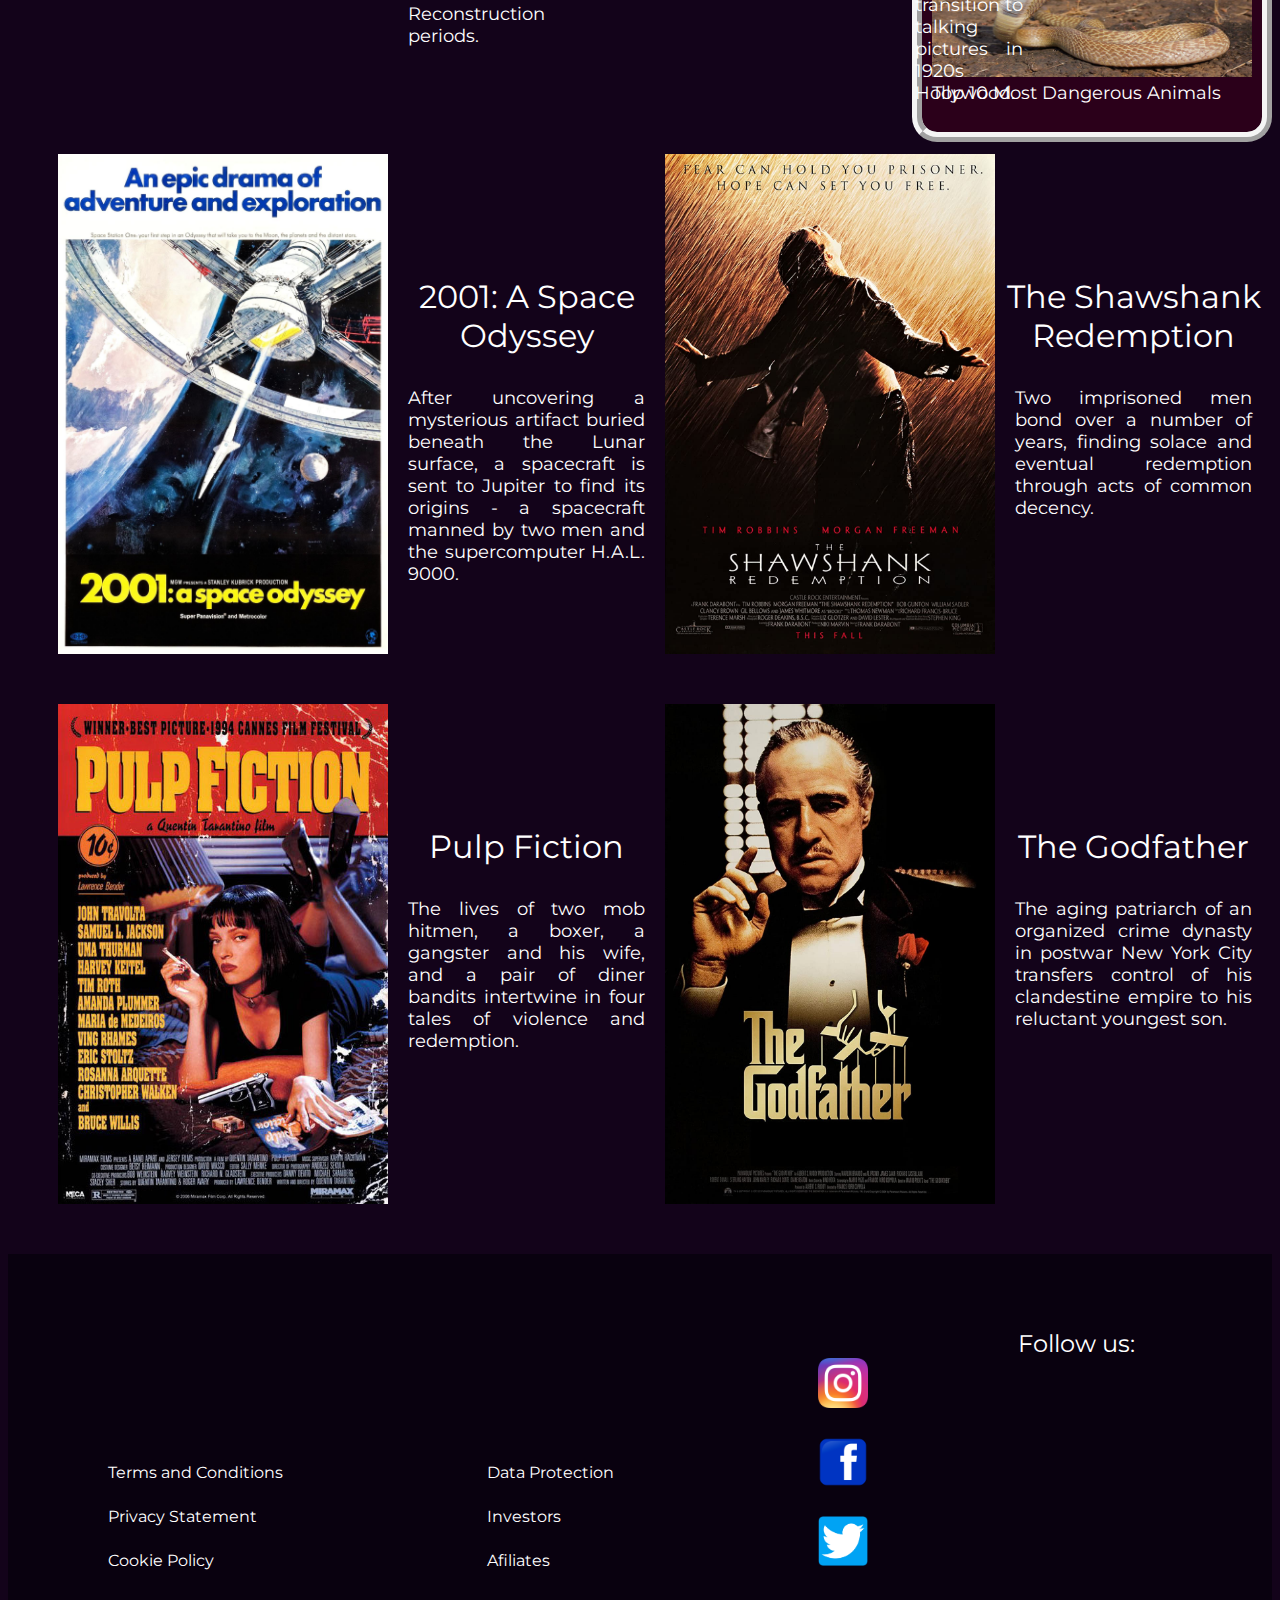
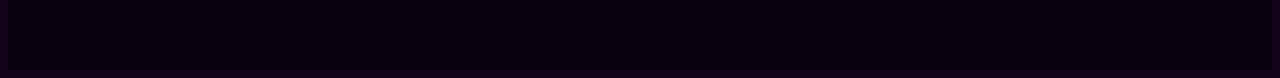
==== commit bc24640b: "Updated millenial-nerdist-caesar-cipher.html" ====
--- a/millenial-nerdist-caesar-cipher.html
+++ b/millenial-nerdist-caesar-cipher.html
@@ -21,20 +21,6 @@
         font-size: xx-large;
       }
 
-      .movie-container {
-        flex: 50%;
-        margin-bottom: 50px;
-      }
-
-      .movie-poster {
-        float: left;
-      }
-
-      .row {
-        display: flex;
-        margin-left: 50px;
-      }
-
       a {
         text-decoration:none;
         color: white;
@@ -48,19 +34,26 @@
         margin-left: 150px;
       }
 
-      nav {
+      header {
         background-color: rgb(43, 0, 26);
         font-size: medium;
         text-align: center;
         padding: 5px;
-      }
-
-      header {
+        margin-bottom: 14px;
+      }
+
+      nav {
         background-color: rgb(37, 0, 39);
-        padding: 15px 5px 5px 5px;
-        margin-top: 14px;
+        padding: 10px;
         font-size: large;
         text-align: center;
+        position: fixed;
+        top: 0;
+        left: 0;
+        height: 100px;
+        width: 100%;
+        z-index: 1;
+        overflow: hidden;
       }
 
       #background-image-and-title {
@@ -81,25 +74,40 @@
         text-shadow: 2px 0 #fff, -2px 0 #fff, 0 2px #fff, 0 -2px #fff, 1px 1px #fff, -1px -1px #fff, 1px -1px #fff, -1px 1px #fff;
       }
 
+      .movie-container {
+        flex: 50%;
+        margin-bottom: 50px;
+      }
+
+      .movie-poster {
+        float: left;
+      }
+
+      .row {
+        display: flex;
+        margin-left: 50px;
+      }
+      
+      p.encrypted, p.notEncrypted {
+        text-align: center;
+        padding-top: 15%;
+      }
+
+      div.encrypted, div.notEncrypted {
+        font-size: large;
+        text-align: justify;
+        text-justify: inter-word;
+        padding: 0px 20px 0px 350px;
+      }
+
       aside {
+        border-radius: 25px;
         background-color: rgb(43, 0, 26);
         float: right;
         border: 10px ridge whitesmoke;
         padding: 10px;
         font-size: large;
       }
-      
-      p.encrypted, p.notEncrypted {
-        text-align: center;
-        padding-top: 15%;
-      }
-
-      div.encrypted, div.notEncrypted {
-        font-size: large;
-        text-align: justify;
-        text-justify: inter-word;
-        padding: 0px 20px 0px 350px;
-      }
 
       footer {
         background-color: rgb(9, 1, 15);
@@ -121,13 +129,13 @@
 
 
   <body>
-    <nav>
+    <header>
       <a href="shrek.png" target="_blank">Accessibility</a>
       <a class="margin-nav-header" href="shrek.png" target="_blank">Where We Are</a>
       <a class="margin-nav-header" href="shrek.png" target="_blank">Legal Information</a>
       <a class="margin-nav-header" href="shrek.png" target="_blank">Support</a>
-      <select class="margin-nav-header">
-        <option disabled selected>--Language--</option>
+      <select class="margin-nav-header" style="border-radius: 25px; font-family: Montserrat, sans-serif; text-align: center;">
+        <option disabled selected>Language</option>
         <option>English</option>
         <option>American english</option>
         <option>Californian english</option>
@@ -136,25 +144,25 @@
         <option>English, hell yeah!</option>
       </select>
 <!--      <a href="shrek.png" target="_blank"><i class="material-icons" style="text-align: right;">settings</i></a>-->
-    </nav>
+    </header>
     
 
-    <header id="header">
+    <nav id="nav">
       <div style="display:inline-block; vertical-align:top;">
-        <a href="#header">
-          <img src="camera-icon.png" width="50" height="50" alt="film-camera-icon" style="transform: translateY(25%);">
+        <a href="#nav">
+          <img src="camera-icon.png" width="50" height="50" alt="film-camera-icon">
         </a>
       </div>
       <div style="display:inline-block;"><p style="font-family: Aboreto, sans-serif; text-align: left">Millenial<br>Nerdist</p></div>
       <a class="margin-nav-header" id="home" href="#home">
-        <i class="material-icons" style="transform: translateY(-20%);">home</i>
-        <div style="transform: translateY(-40%); display: inline-block;">Home</div></a>
+        <i class="material-icons">home</i>
+        <div style="display: inline-block;">Home</div></a>
       <a class="margin-nav-header" href="shrek.png" target="_blank">News</a>
       <a class="margin-nav-header" href="shrek.png" target="_blank">About</a>
       <a class="margin-nav-header" href="shrek.png" target="_blank">Contact</a>
-      <input class="margin-nav-header" type="text" placeholder="Search..." style="transform: translateY(-85%);">
-      <a href="shrek.png" target="_blank"><i class="material-icons" style="transform: translateY(-40%);">search</i></a>
-    </header>
+      <input class="margin-nav-header" type="text" placeholder="  Search..." style="border-radius: 25px; font-family: Montserrat, sans-serif; padding: 5px 0px">
+      <a href="shrek.png" target="_blank"><i class="material-icons">search</i></a>
+      </nav>
 
 
     <section style="margin-top: 15px;">
@@ -166,7 +174,7 @@
 
 
     <section>
-      <p style="text-align:center;padding:0px 100px 0px 100px">
+      <p style="text-align: center; padding: 0px 100px">
         <emphasis>This text section is a distraction. Actually, this whole page is a distraction and it isn't about movies at all. The truth is that there is a cipher hidden here - a Julius Caesar cipher,
                   to be precise. If you look closely at the titles of the movies in the page you will find... nothing extraordinary. <u>At the surface.</u> You see, half of them were originally written in
                   ciphered text, but is now hidden in the source code of the page. Your job is to find the original text of these titles and the code that "translates" them. Good luck, soldier!</emphasis>
@@ -294,7 +302,7 @@
     </article>
 
 
-    <footer style="padding: 75px 0px 75px 0px;">
+    <footer style="padding: 75px 0px;">
       <div style="display: inline-block; margin-left: 100px;">
         <a href="shrek.png" target="_blank">Terms and Conditions</a>
         <a href="shrek.png" target="_blank">Privacy Statement</a>
